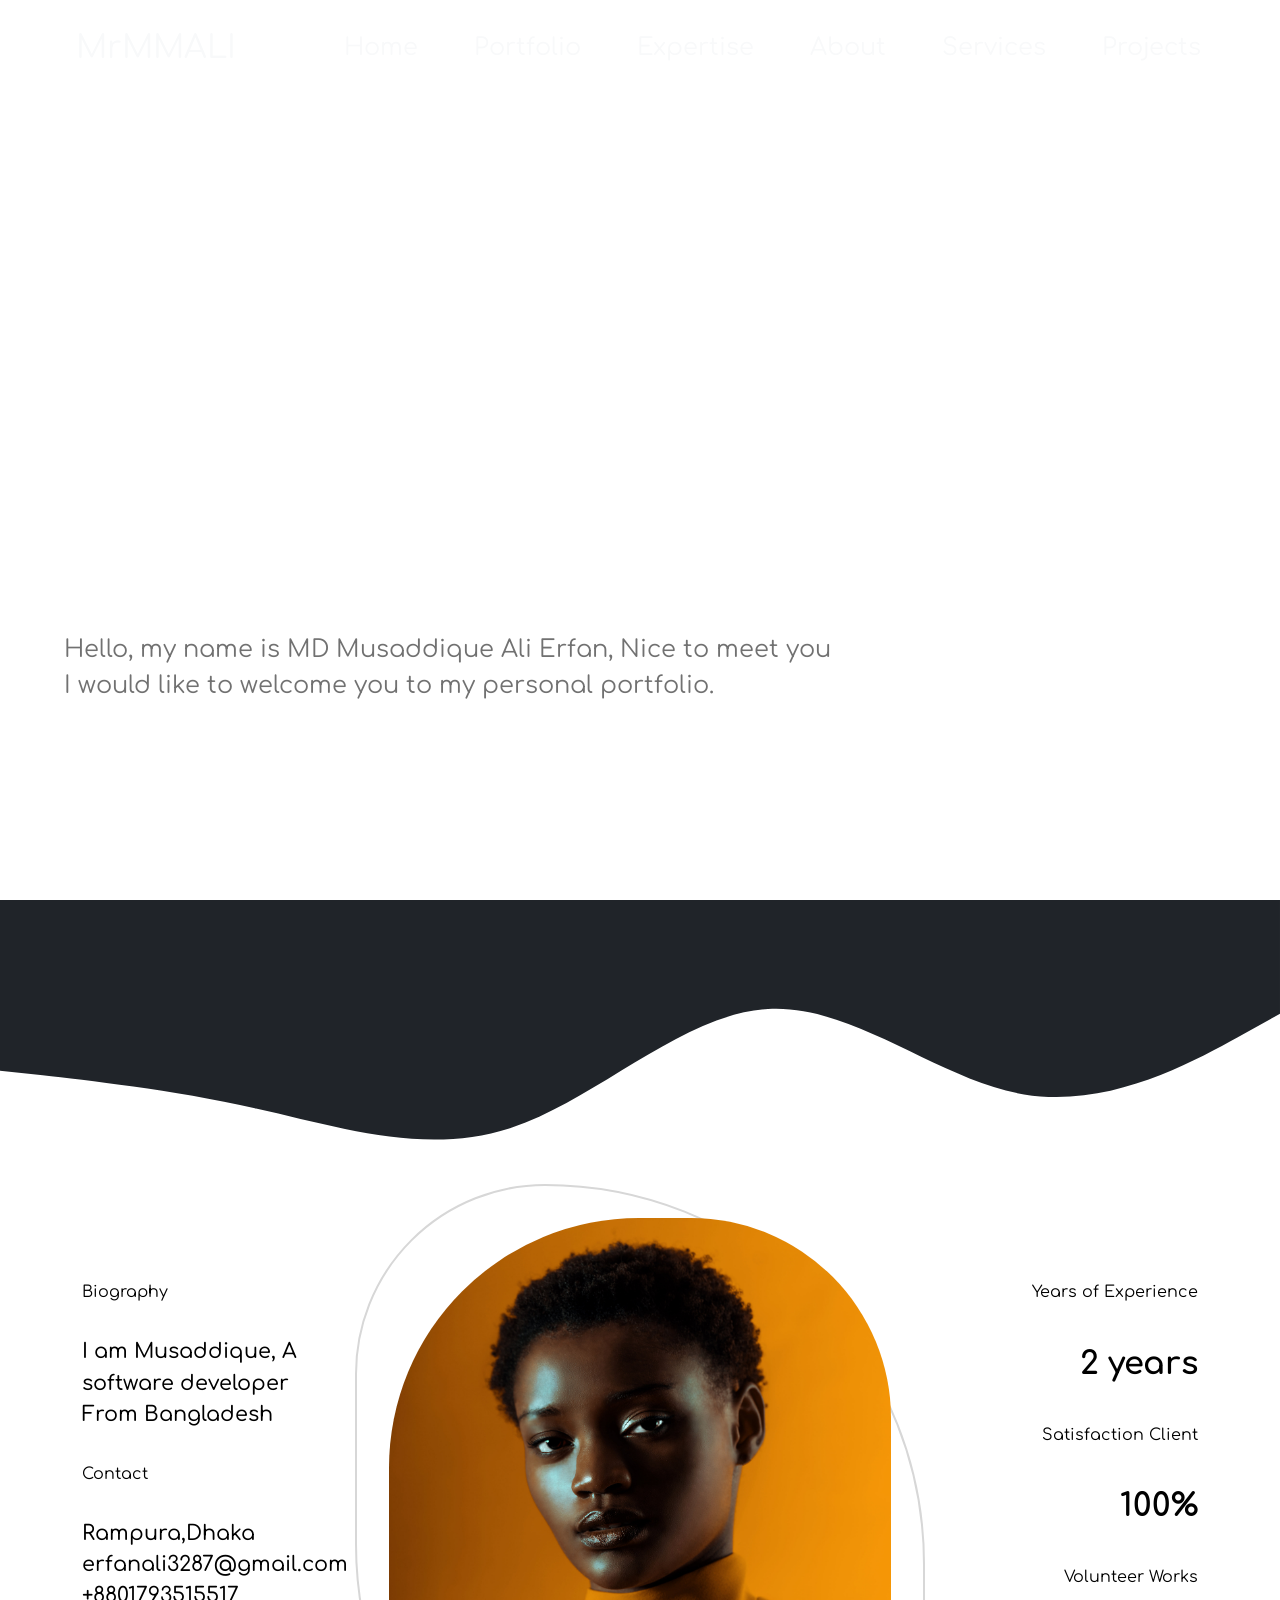
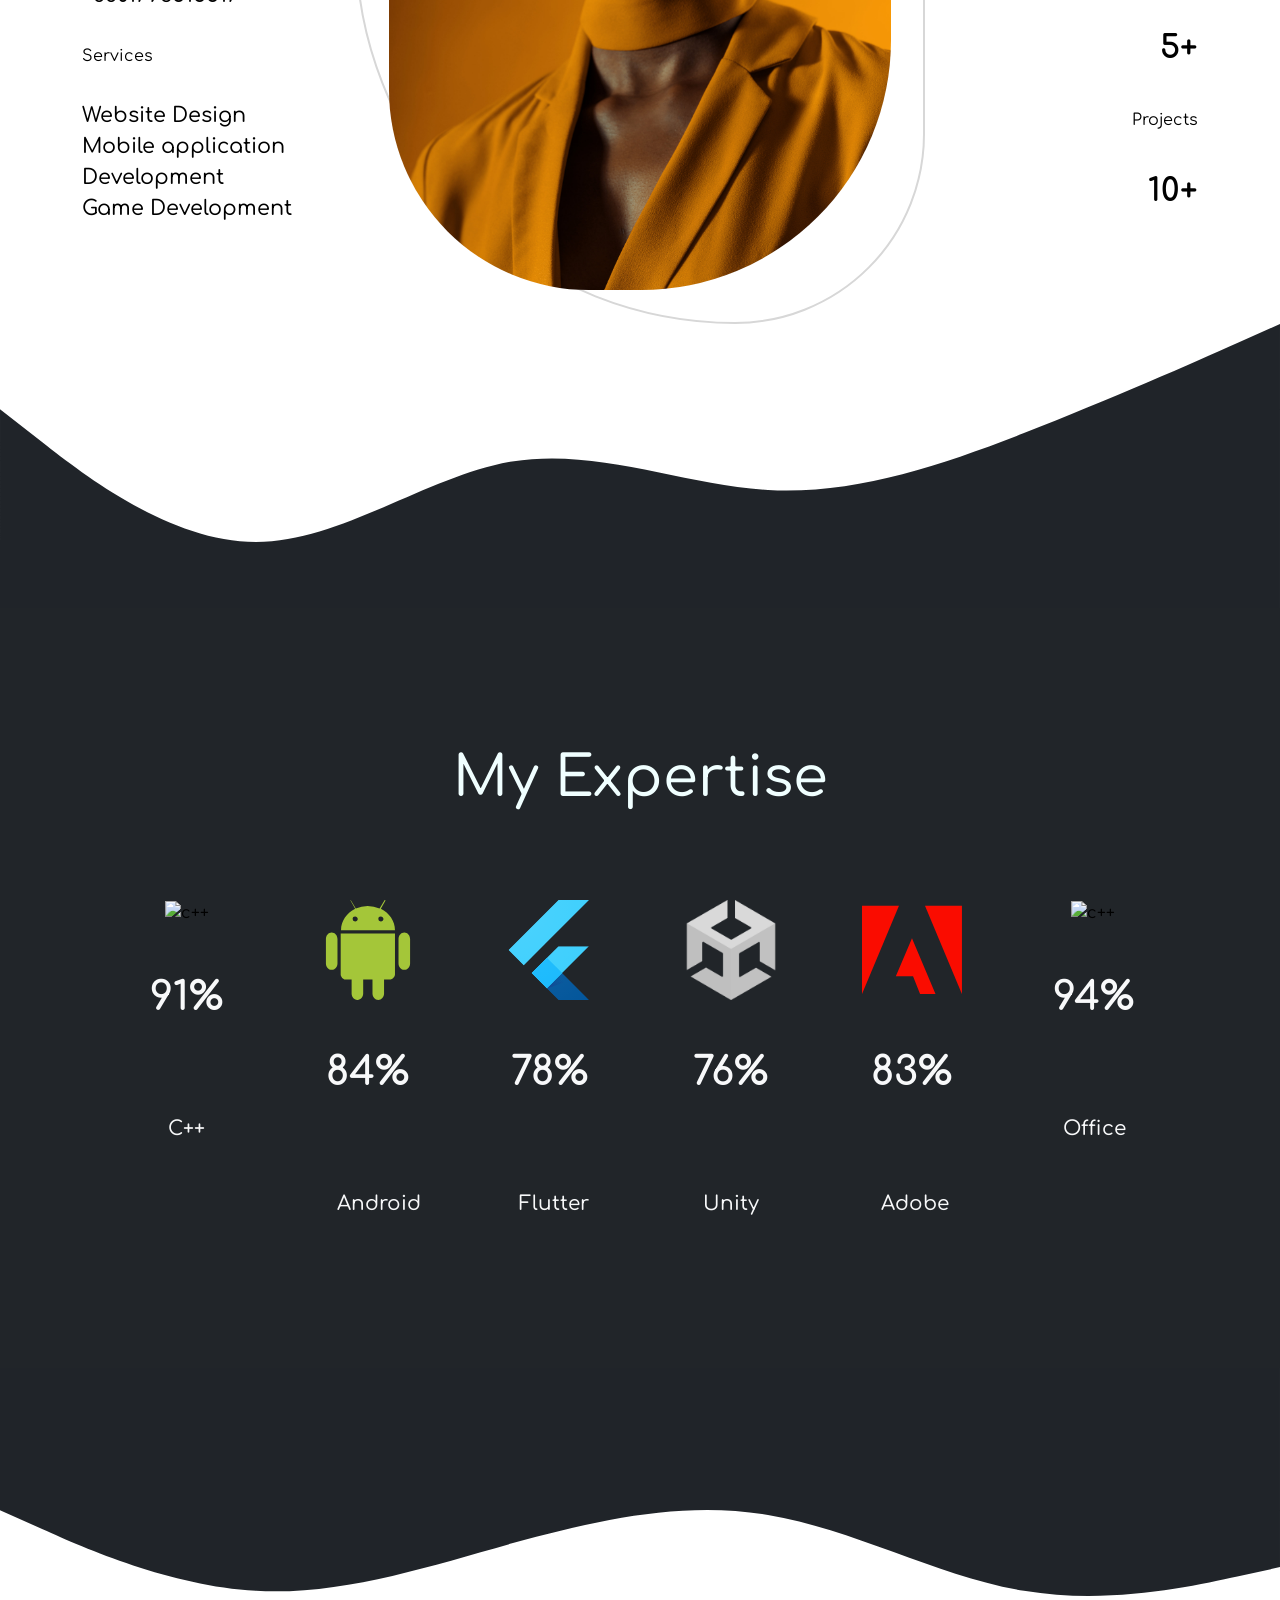
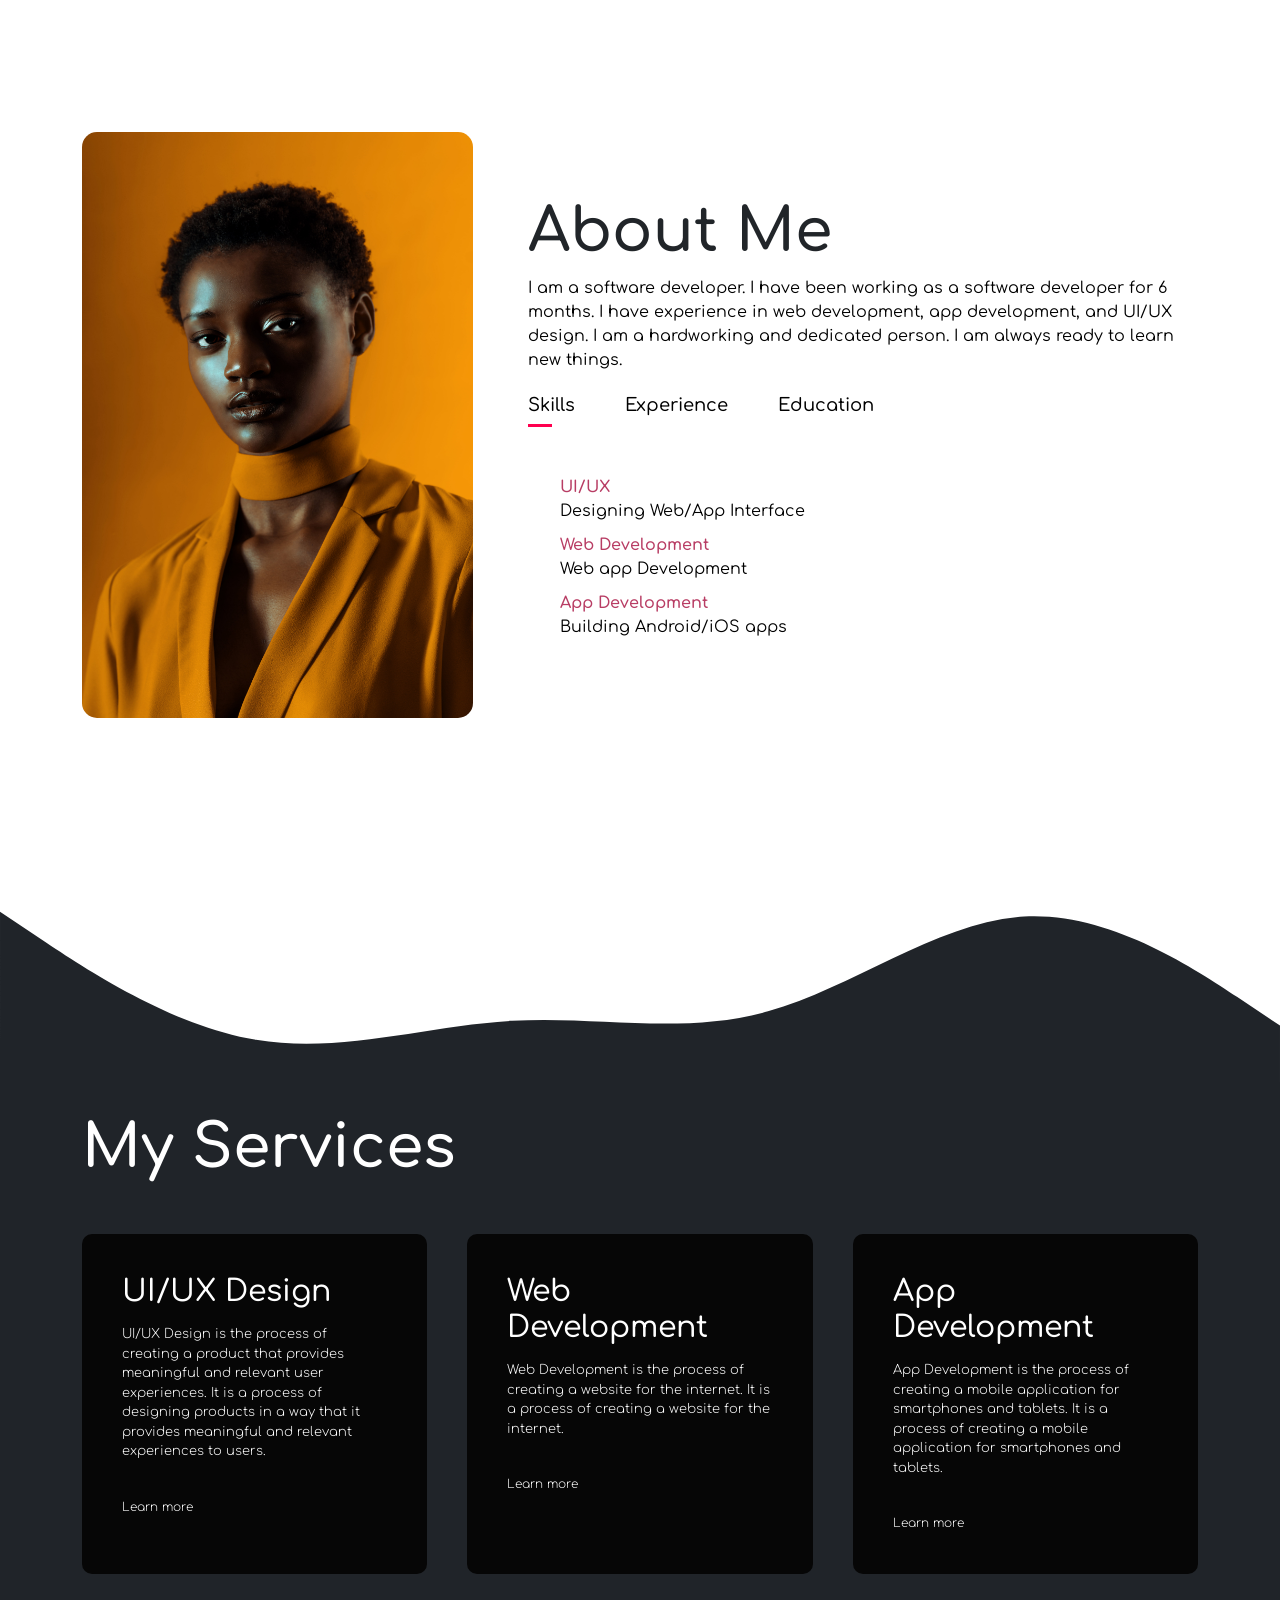
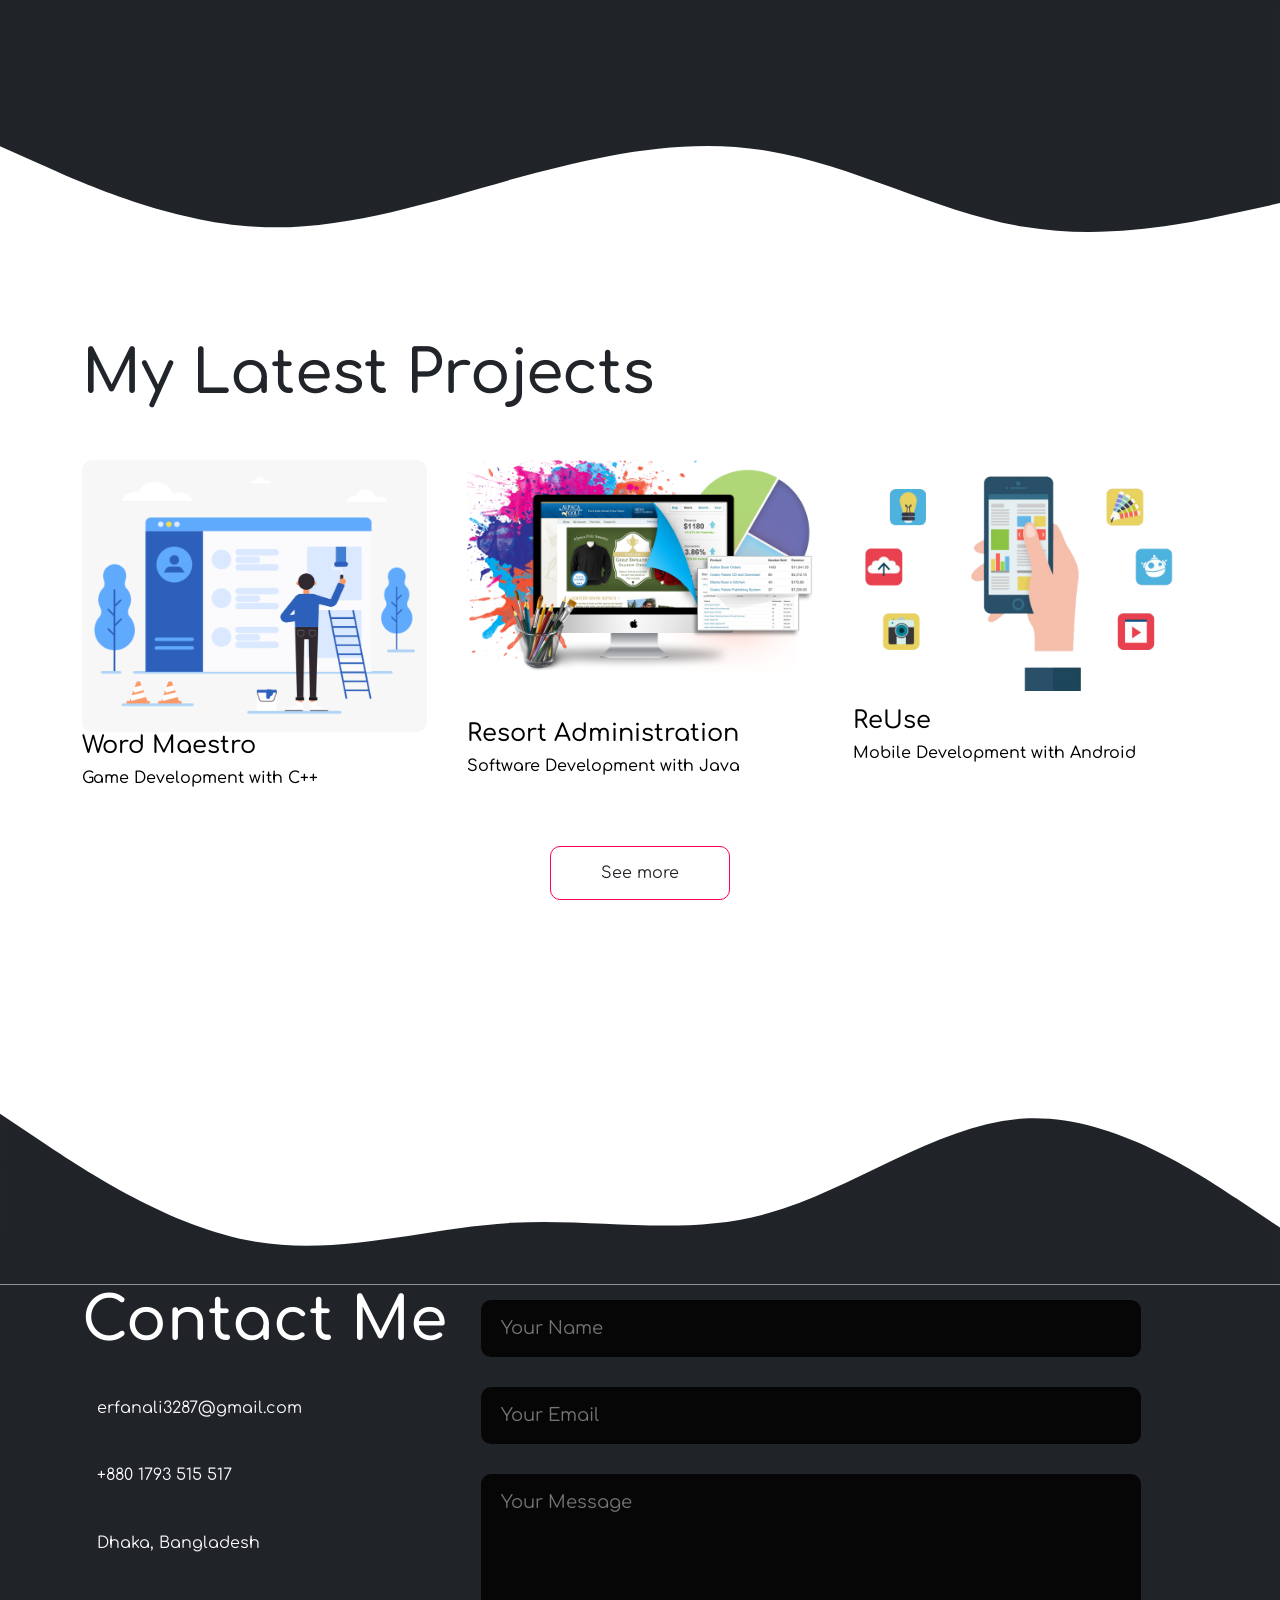
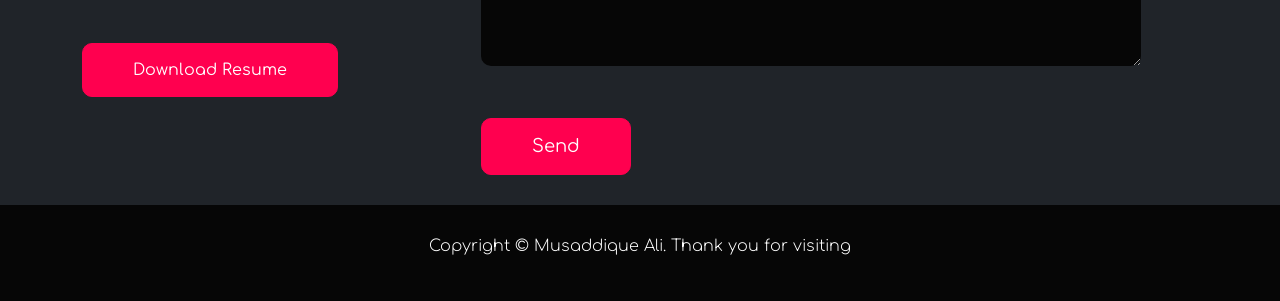
==== SD/Resume/index.html @ 975bf73e "Initial Commit" ====
<!DOCTYPE html>
<html lang="en">
  <head>
    <meta charset="UTF-8" />
    <meta name="viewport" content="width=device-width, initial-scale=1.0" />
    <link rel="stylesheet" href="css/bootstrap.css" />
    <link rel="stylesheet" href="css/style.css" />
    <title>Musaddique Ali - Web Development, Programmer </title>
  <link rel="stylesheet" href="css/style.css" />
  <script src="https://kit.fontawesome.com/03ffe29f8b.js" crossorigin="anonymous"></script>
  <!-- Google tag (gtag.js) -->
<script async src="https://www.googletagmanager.com/gtag/js?id=G-VLNF64TM34"></script>
<script>
  window.dataLayer = window.dataLayer || [];
  function gtag(){dataLayer.push(arguments);}
  gtag('js', new Date());

  gtag('config', 'G-VLNF64TM34');
</script>
  </head>
  <body>
    <div id="header">
      <nav class="navbar navbar-expand-lg bg-transparent">
        <div class="container-fluid">
          <a class="navbar-brand logo text-light" href="#">MrMMALI</a>
          <button
            class="navbar-toggler"
            type="button"
            data-bs-toggle="collapse"
            data-bs-target="#navbarNav"
            aria-controls="navbarNav"
            aria-expanded="false"
            aria-label="Toggle navigation"
          >
            <span class="navbar-toggler-icon"></span>
          </button>
          <div class="collapse navbar-collapse" id="navbarNav">
            <ul class="navbar-nav">
              <li class="nav-item">
                <a
                  class="nav-link active text-light"
                  aria-current="page"
                  href="#"
                  >Home</a
                >
              </li>
              <li class="nav-item">
                <a class="nav-link text-light" href="#">Portfolio</a>
              </li>
              <li class="nav-item">
                <a class="nav-link text-light" href="#">Expertise</a>
              </li>
              <li class="nav-item">
                <a class="nav-link text-light" href="#">About</a>
              </li>
              <li class="nav-item">
                <a class="nav-link text-light" href="#">Services</a>
              </li>
              <li class="nav-item">
                <a class="nav-link text-light" href="#">Projects</a>
              </li>
            </ul>
          </div>
        </div>
        <div>
          <button
            class="btn btn-outline-light git text-light rounded-0"
            type="button"
            data-bs-toggle="modal"
            data-bs-target="#exampleModal"
          >
            Get in touch
          </button>
        </div>
      </nav>
      <div class="land">
        <div class="header-text">
          <p class="mb-0">MUSADDIQUE ALI</p>
        </div>
        <div class="subheader">
          <p>Software Developer</p>
        </div>
        <div class="sub">
          <p>
            Hello, my name is MD Musaddique Ali Erfan, Nice to meet you <br />
            I would like to welcome you to my personal portfolio.
          </p>
        </div>
      </div>
    </div>
    <svg xmlns="http://www.w3.org/2000/svg" viewBox="0 0 1440 320">
      <path
        fill="#202429"
        fill-opacity="1"
        d="M0,192L48,197.3C96,203,192,213,288,234.7C384,256,480,288,576,256C672,224,768,128,864,122.7C960,117,1056,203,1152,218.7C1248,235,1344,181,1392,154.7L1440,128L1440,0L1392,0C1344,0,1248,0,1152,0C1056,0,960,0,864,0C768,0,672,0,576,0C480,0,384,0,288,0C192,0,96,0,48,0L0,0Z"
      ></path>
    </svg>
    <div class="container">
      <div class="row">
        <div class="col-md-3">
          <p class="biog">Biography</p>
          <p class="subtext">
            I am Musaddique, A software developer <br />
            From Bangladesh
          </p>
          <p>Contact</p>
          <p class="subtext">
            Rampura,Dhaka <br />erfanali3287@gmail.com <br />+8801793515517
          </p>
          <p>Services</p>
          <p class="subtext bot">
            Website Design <br />Mobile application Development <br />Game
            Development
          </p>
        </div>
        <div class="col-md-6 capbord">
          <div id="capsule"></div>
        </div>
        <div class="col-md-3">
          <p class="biog text-end">Years of Experience</p>
          <p class="subtext2 text-end">2 years</p>
          <p class="text-end">Satisfaction Client</p>
          <p class="subtext2 text-end">100%</p>
          <p class="text-end">Volunteer Works</p>
          <p class="subtext2 text-end">5+</p>
          <p class="text-end">Projects</p>
          <p class="subtext2 text-end">10+</p>
        </div>
      </div>
    </div>
    <svg xmlns="http://www.w3.org/2000/svg" viewBox="0 0 1440 320">
      <path
        fill="#202429"
        fill-opacity="1"
        d="M0,96L48,133.3C96,171,192,245,288,245.3C384,245,480,171,576,154.7C672,139,768,181,864,186.7C960,192,1056,160,1152,122.7C1248,85,1344,43,1392,21.3L1440,0L1440,320L1392,320C1344,320,1248,320,1152,320C1056,320,960,320,864,320C768,320,672,320,576,320C480,320,384,320,288,320C192,320,96,320,48,320L0,320Z"
      ></path>
    </svg>

    <div class="advantage bg-dark text-center">
      <div class="container">
        <div class="row">
          <p class="mexp">My Expertise</p>
        </div>
        <div class="row">
          <div class="col-md-2">
            <img
              src="assets/images/c-.png"
              height="100px"
              width="100px"
              alt="c++"
            />
            <br />
            <p class="text-light h1 mb-5 mt-5 fw-bold">91%</p>
            <p class="text-light h5 p-5">C++</p>
          </div>
          <div class="col-md-2">
            <img
              src="assets/images/android-icon.svg"
              height="100px"
              width="100px"
              alt="c++"
            /><br />
            <p class="text-light h1 mb-5 mt-5 fw-bold">84%</p>
            <p class="text-light h5 p-5">Android</p>
          </div>
          <div class="col-md-2">
            <img
              src="assets/images/flutterio-icon.svg"
              height="100px"
              width="100px"
              alt="c++"
            /><br />
            <p class="text-light h1 mb-5 mt-5 fw-bold">78%</p>
            <p class="text-light h5 p-5">Flutter</p>
          </div>
          <div class="col-md-2">
            <img
              src="assets/images/unity.png"
              height="100px"
              width="100px"
              alt="c++"
            /><br />
            <p class="text-light h1 mb-5 mt-5 fw-bold">76%</p>
            <p class="text-light h5 p-5">Unity</p>
          </div>
          <div class="col-md-2">
            <img
              src="assets/images/ADBE.svg"
              height="100px"
              width="100px"
              alt="c++"
            /><br />
            <p class="text-light h1 mb-5 mt-5 fw-bold">83%</p>
            <p class="text-light h5 p-5">Adobe</p>
          </div>
          <div class="col-md-2">
            <img
              src="https://upload.wikimedia.org/wikipedia/commons/0/0e/Microsoft_365_%282022%29.svg"
              height="100px"
              width="100px"
              alt="c++"
            /><br />
            <p class="text-light h1 mb-5 mt-5 fw-bold">94%</p>
            <p class="text-light h5 p-5">Office</p>
          </div>
        </div>
      </div>
    </div>

    <svg xmlns="http://www.w3.org/2000/svg" viewBox="0 0 1440 320"><path fill="#202429" fill-opacity="1" d="M0,160L48,181.3C96,203,192,245,288,250.7C384,256,480,224,576,197.3C672,171,768,149,864,165.3C960,181,1056,235,1152,250.7C1248,267,1344,245,1392,234.7L1440,224L1440,0L1392,0C1344,0,1248,0,1152,0C1056,0,960,0,864,0C768,0,672,0,576,0C480,0,384,0,288,0C192,0,96,0,48,0L0,0Z"></path></svg>

    <!-- * about -->
  <div id="about">
    <div class="container">
      <div class="rowc">
        <div class="about-col-1">
          <img src="assets/images/capsule.jpg" alt="user" />
        </div>
        <div class="about-col-2">
          <h2 class="sub-title text-dark">About Me</h2>
          <p>
            I am a software developer. I have been working as a software developer for 6 months. I have
            experience in web development, app development, and UI/UX design. I am a hardworking and
            dedicated person. I am always ready to learn new things.
          </p>
          <div class="tab-titles">
            <p class="tab-links active-link" onclick="opentab('skills')">Skills</p>
            <p class="tab-links" onclick="opentab('experience')"">Experience</p>
              <p class=" tab-links" onclick="opentab('education')"">Education</p>
            </div>
            <div class=" tab-contents active-tab" id="skills">
            <ul>
              <li><span>UI/UX</span><br />Designing Web/App Interface</li>
              <li><span>Web Development</span><br />Web app Development</li>
              <li>
                <span>App Development</span><br />Building Android/iOS apps
              </li>
            </ul>
          </div>
          <div class="tab-contents" id="experience">
            <ul>
              <li>
                <span>2022 - Current</span><br />Software Developer Intern at
                TETON Pvt ltd
              </li>
            </ul>
          </div>
          <div class="tab-contents" id="education">
            <ul>
              <li>
                <span>Current</span><br />BSc. from Ahsanullah University of
                Science and Technology
              </li>
              <li>
                <span>2020</span> <br />
                HSC from Saint Joseph Higher Secondary School and College
              </li>
              <li>
                <span>2018</span><br />SSC from Ideal School and College
              </li>
            </ul>
          </div>
        </div>
      </div>
    </div>
  </div>
  <svg xmlns="http://www.w3.org/2000/svg" viewBox="0 0 1440 320"><path fill="#202429" fill-opacity="1" d="M0,128L48,160C96,192,192,256,288,272C384,288,480,256,576,250.7C672,245,768,267,864,240C960,213,1056,139,1152,133.3C1248,128,1344,192,1392,224L1440,256L1440,320L1392,320C1344,320,1248,320,1152,320C1056,320,960,320,864,320C768,320,672,320,576,320C480,320,384,320,288,320C192,320,96,320,48,320L0,320Z"></path></svg>
  <!-- * services -->
  <div id="services">
    <div class="container">
      <h2 class="sub-title">My Services</h2>
      <div class="services-list">
        <div>
          <i class="fa-solid fa-crop"></i>
          <h2>UI/UX Design</h2>
          <p>
            UI/UX Design is the process of creating a product that provides meaningful and relevant user experiences. It is a process of designing products in a way that it provides meaningful and relevant experiences to users.
          </p>
          <a href="#">Learn more</a>
        </div>
        <div>
          <i class="fa-solid fa-code"></i>
          <h2>Web Development</h2>
          <p>
            Web Development is the process of creating a website for the internet. It is a process of creating a website for the internet.
          </p>
          <a href="#">Learn more</a>
        </div>
        <div>
          <i class="fa-solid fa-mobile-screen"></i>
          <h2>App Development</h2>
          <p>
            App Development is the process of creating a mobile application for smartphones and tablets. It is a process of creating a mobile application for smartphones and tablets.
          </p>
          <a href="#">Learn more</a>
        </div>
      </div>
    </div>
  </div>
  <svg xmlns="http://www.w3.org/2000/svg" viewBox="0 0 1440 320"><path fill="#202429" fill-opacity="1" d="M0,160L48,181.3C96,203,192,245,288,250.7C384,256,480,224,576,197.3C672,171,768,149,864,165.3C960,181,1056,235,1152,250.7C1248,267,1344,245,1392,234.7L1440,224L1440,0L1392,0C1344,0,1248,0,1152,0C1056,0,960,0,864,0C768,0,672,0,576,0C480,0,384,0,288,0C192,0,96,0,48,0L0,0Z"></path></svg>

  <!-- -------------------portfolio------------------- -->
  <div id="portfolio">
    <div class="container">
      <h2 class="sub-title text-dark">My Latest Projects</h2>
      <div class="work-list">
        <div class="work">
          <img src="assets/images/ux.png" alt="UX">
          <div class="layer">
            <h3>
              Social Media UI
            </h3>
            <p>
              The app is designed for social media users. It is a simple and easy to use app.
            </p>
            <a href="#"><i class="fa-sharp fa-solid fa-up-right-from-square"></i></a>
          </div>
          <p class="h4">Word Maestro</p>
          <p class="h6">Game Development with C++</p>
        </div>
        <div class="work">
          <img src="assets/images/web.png" alt="Web">
          <div class="layer">
            <h3>
              Social Media Website
            </h3>
            <p>
              The app is designed for social media users. It is a simple and easy to use app.
            </p>
            <a href="#"><i class="fa-sharp fa-solid fa-up-right-from-square"></i></a>
          </div>
          <p class="h4 pt-5">Resort Administration</p>
          <p class="h6">Software Development with Java</p>
        </div>
        <div class="work">
          <img src="assets/images/app.png" alt="App">
          <div class="layer">
            <h3>
              Social Media App
            </h3>
            <p>
              The app is designed for social media users. It is a simple and easy to use app.
            </p>
            <a href="#"><i class="fa-sharp fa-solid fa-up-right-from-square"></i></a>
          </div>
          <p class="h4">ReUse</p>
          <p class="h6">Mobile Development with Android</p>
        </div>
      </div>
      <a href="#" class="btnc text-dark">See more</a>
    </div>
  </div>
  <svg xmlns="http://www.w3.org/2000/svg" viewBox="0 0 1440 320"><path fill="#202429" fill-opacity="1" d="M0,128L48,160C96,192,192,256,288,272C384,288,480,256,576,250.7C672,245,768,267,864,240C960,213,1056,139,1152,133.3C1248,128,1344,192,1392,224L1440,256L1440,320L1392,320C1344,320,1248,320,1152,320C1056,320,960,320,864,320C768,320,672,320,576,320C480,320,384,320,288,320C192,320,96,320,48,320L0,320Z"></path></svg>
  <!-- -------------------contact------------------- -->
  <div id="contact">
    <div class="container">
      <div class="row">
        <div class="contact-left">
          <h2 class="sub-title">
            Contact Me
          </h2>
          <p class="text-light"><i class="fa-solid fa-envelope"></i> erfanali3287@gmail.com</p>
          <p class="text-light"><i class="fa-solid fa-phone"></i> +880 1793 515 517</p>
          <p class="text-light"><i class="fa-solid fa-location-dot"></i> Dhaka, Bangladesh</p>
          <div class="social-icons">
            <a href="https://www.facebook.com/musaddique.mmali/"><i class="fa-brands fa-facebook"></i></a>
            <a href="https://twitter.com/MusaddiqueMMALI/"><i class="fa-brands fa-twitter"></i></a>
            <a href="https://www.instagram.com/mdmusaddiquealierfan/"><i class="fa-brands fa-instagram"></i></a>
            <a href="https://www.linkedin.com/in/musaddique-ali/"><i class="fa-brands fa-linkedin"></i></a>
            <a href="https://github.com/MMALI3287/"><i class="fa-brands fa-github"></i></a>
          </div>
          <a href="images/resume.pdf" download class="btnc btn2">Download Resume</a>
        </div>
        <div class="contact-right">
          <form name="submit-to-google-sheet">
            <input type="text" name="Name" placeholder="Your Name" required>
            <input type="email" name="E-Mail" placeholder="Your Email" required>
            <textarea name="Message" rows="6" placeholder="Your Message"></textarea>
            <button type="submit" class="btnc btn2">Send</button>
          </form>
          <span id="msg"></span>
        </div>
      </div>
    </div>
      <div class="copyright">
        <p>Copyright © Musaddique Ali. Thank you for visiting <i class="fas fa-heart"></i></p>
      </div>
    </div>

    <script src="js/bootstrap.js"></script>
    <script src="js/index.js"></script>
  </body>
</html>
---- SD/Resume/css/style.css ----
@import url("https://fonts.googleapis.com/css2?family=Vollkorn:ital,wght@1,500&display=swap");
@import url("https://fonts.googleapis.com/css2?family=Comfortaa&family=Vollkorn:ital,wght@1,500&display=swap");

* {
  margin: 0;
  padding: 0;
  box-sizing: border-box;
}

html {
  scroll-behavior: smooth;
}

body {
  color: #fff;
  font-family: "Comfortaa", cursive;
}

.logo {
  font-size: 2rem;
  margin: 0 5rem 0 4rem;
}
.git {
  font-size: 1.5rem;
  margin: 0.5rem 3rem;
  width: 13rem;
  height: 4rem;
}
#header {
  font-size: 1.5rem;
  width: 100%;
  height: 100vh;
  background: url(../assets/images/landingback.jpg) no-repeat;
  background-size: cover;
  background-position: center;
}

.header-text {
  font-family: "Vollkorn", serif;
  line-height: 7rem;
  margin-top: 25%;
  font-size: 8rem;
  font-weight: 700;
}
.subheader {
  font-family: "Vollkorn", serif;
  font-size: 5rem;
}
.sub {
  font-size: 1.5rem;
  color: rgb(113, 113, 113);
  font-weight: 400;
}
.land {
  padding: 0 4rem;
}

.container {
  color: black;
}

nav ul li {
  display: inline-block;
  list-style: none;
  margin: 10px 20px;
  flex-wrap: wrap;
  justify-content: center;
}

nav ul li a {
  text-decoration: none;
  color: #fff;
  font-size: 18px;
  font-weight: 500;
  position: relative;
}

nav ul li a::after {
  content: "";
  display: block;
  width: 0;
  height: 3px;
  background: #ff004f;
  transition: 0.5s;
  position: absolute;
  bottom: -6px;
  left: 0;
}

nav ul li a:hover::after {
  width: 100%;
}

#capsule {
  width: 100%;
  height: 100%;
  background: url(../assets/images/capsule.jpg) no-repeat;
  background-size: cover;
  background-position: center;
  border-radius: 250px 200px;
  padding: 2rem;
}

.biog {
  margin-top: 6rem;
}

.subtext {
  margin: 2rem 0;
  font-size: 1.3rem;
  font-weight: 500;
}

.bot {
  margin-bottom: 6.2rem;
}

.subtext2 {
  margin: 2.2rem 0;
  font-size: 2rem;
  font-weight: 700;
}

.capbord {
  border: 2px solid rgb(215, 215, 215);
  border-radius: 200px 400px;
  padding: 2rem;
}

.advantage {
  padding: 6rem;
  color: azure;
}

.mexp {
  color: azure;
  font-size: 3.5rem;
  font-weight: 500;
  margin-bottom: 5rem;
  margin-top: 2rem;
  justify-content: center;
  display: flex;
}

/* * about */
#about {
  padding: 80px 0;
  color: #ababab;
}

.rowc {
  display: flex;
  justify-content: space-between;
  align-items: center;
  flex-wrap: wrap;
}

.about-col-1 {
  flex-basis: 35%;
}

.about-col-1 img {
  width: 100%;
  border-radius: 15px;
}

.about-col-2 {
  flex-basis: 60%;
}

.sub-title {
  font-size: 60px;
  font-weight: 600;
  color: #fff;
}

.tab-titles {
  display: flex;
  align-items: center;
  margin: 20px 0 40px;
}

.tab-links {
  margin-right: 50px;
  display: flex;
  justify-content: space-between;
  align-items: center;
  flex-wrap: wrap;
  font-size: 18px;
  font-weight: 500;
  cursor: pointer;
  position: relative;
}

.tab-links::after {
  content: "";
  display: block;
  width: 0;
  height: 3px;
  background: #ff004f;
  transition: 0.5s;
  position: absolute;
  bottom: -8px;
  left: 0;
}

.tab-links.active-link::after {
  width: 50%;
}

.tab-contents ul li {
  list-style: none;
  margin: 10px 0;
  flex-wrap: wrap;
  justify-content: center;
}

.tab-contents ul li span {
  color: #b83d64;
  font-size: 16px;
  font-weight: 600;
}

.tab-contents {
  display: none;
}

.tab-contents.active-tab {
  display: block;
}

/* * services */
#services {
  padding: 30px 0;
  background-color: #202429;
}

.services-list {
  display: grid;
  grid-template-columns: repeat(auto-fit, minmax(250px, 1fr));
  grid-gap: 40px;
  margin-top: 50px;
}

.services-list div {
  background: #060606;
  color: #fff;
  padding: 40px;
  font-size: 13px;
  font-weight: 300;
  border-radius: 10px;
  transition: background 0.5s, transform 0.5s;
}

.services-list div i {
  color: #fff;
  font-size: 50px;
  margin-bottom: 30px;
}

.services-list div h2 {
  color: #fff;
  font-size: 30px;
  font-weight: 500;
  margin-bottom: 15px;
}

.services-list div a {
  text-decoration: none;
  color: #fff;
  font-size: 12px;
  margin-top: 20px;
  display: inline-block;
}

.services-list div:hover {
  background: #ff004f;
  transform: translateY(-10px);
}

/* * portfolio */
#portfolio {
  padding: 50px 0;
}

.work-list {
  display: grid;
  grid-template-columns: repeat(auto-fit, minmax(250px, 1fr));
  grid-gap: 40px;
  margin-top: 50px;
}

.work {
  border-radius: 10px;
  position: relative;
  overflow: hidden;
}

.work img {
  width: 100%;
  border-radius: 10px;
  display: block;
  transition: transform 0.5s;
}

.layer {
  width: 100%;
  height: 0;
  background: linear-gradient(rgba(0, 0, 0, 0.6), #ff004f);
  border-radius: 10px;
  position: absolute;
  left: 0;
  bottom: 0;
  overflow: hidden;
  display: flex;
  align-items: center;
  justify-content: center;
  flex-direction: column;
  padding: 0 40px;
  text-align: center;
  font-size: 14px;
  transition: height 0.5s;
}

.layer h3 {
  font-weight: 500;
  margin-bottom: 20px;
}

.layer a {
  text-decoration: none;
  color: #ff004f;
  font-size: 18px;
  line-height: 60px;
  margin-top: 20px;
  background: #fff;
  width: 60px;
  height: 60px;
  border-radius: 50%;
  text-align: center;
}

.work:hover img {
  transform: scale(1.1);
}

.work:hover .layer {
  height: 100%;
}

.btnc {
  display: block;
  margin: 50px auto;
  width: fit-content;
  border: 1px solid #ff004f;
  padding: 14px 50px;
  border-radius: 10px;
  text-decoration: none;
  color: #fff;
  transition: background 0.5s;
}

.btnc:hover {
  background: #ff004f;
}

/* * contact */

#contact {
  background-color: #202429;
}

.contact-left {
  flex-basis: 35%;
}
.contact-right {
  flex-basis: 60%;
}

.contact-left p {
  margin-top: 30px;
}

.contact-left p i {
  color: #ff004f;
  margin-right: 15px;
  font-size: 25px;
}

.social-icons {
  margin-top: 30px;
}

.social-icons a {
  text-decoration: none;
  display: inline-block;
  font-size: 30px;
  color: #ababab;
  border-radius: 50%;
  margin-right: 15px;
  transition: background 0.5s;
}
.social-icons a:hover {
  color: #ff004f;
  background: #fff;
  height: 40px;
  width: 45px;
  line-height: 40px;
  text-align: center;
  font-size: 35px;
  transform: translateY(-5px);
}
.btnc.btn2 {
  display: inline-block;
  background: #ff004f;
  color: #fff;
  border: 1px solid #ff004f;
  margin-top: 30px;
  padding: 14px 50px;
  border-radius: 10px;
  text-decoration: none;
  transition: background 0.5s;
}

.contact-right form {
  width: 100%;
}

form input,
form textarea {
  width: 100%;
  padding: 15px 20px;
  margin: 15px 0;
  outline: none;
  border: 0;
  border-radius: 10px;
  font-size: 18px;
  color: #fff;
  background: #060606;
}

form .btn2 {
  padding: 14px 60px;
  font-size: 18px;
  margin-top: 20px;
  cursor: pointer;
}

.copyright {
  width: 100%;
  text-align: center;
  padding: 25px 0;
  background: #060606;
  font-weight: 300;
  margin-top: 20px;
}

.copyright i {
  color: #ff004f;
  font-size: 20px;
}

nav .fas {
  display: none;
}

#msg {
  color: #61b752;
  margin-top: -40px;
  display: block;
  font-size: 16px;
  font-weight: 500;
  text-align: center;
}

/* ------------------------------- css for small screens ------------------------------ */

@media only screen and (max-width: 600px) {
  #header {
    background-image: url(../images/bg-mobile.jpg);
  }
  .header-text {
    margin-top: 100%;
    font-size: 16px;
  }
  .header-text h1 {
    font-size: 30px;
  }

  h2 {
    font-size: 25px;
  }

  nav .fas {
    display: block;
    font-size: 25px;
  }
  nav ul {
    background: #ff004f;
    position: fixed;
    top: 0;
    right: -200px;
    width: 200px;
    height: 100vh;
    padding-top: 50px;
    z-index: 2;
    transition: right 0.5s;
  }
  nav ul li {
    display: block;
    margin: 25px;
  }
  nav ul .fas {
    position: absolute;
    top: 25px;
    left: 25px;
    cursor: pointer;
  }
  .sub-title {
    font-size: 40px;
  }
  .about-col-1,
  .about-col-2 {
    flex-basis: 100%;
  }
  .about-col-1 {
    margin-bottom: 30px;
  }
  .about-col-2 {
    font-size: 14px;
  }
  .tab-links {
    font-size: 16px;
    margin-right: 20px;
  }
  .contact-left,
  .contact-right {
    flex-basis: 100%;
  }
  .copyright {
    font-size: 14px;
  }
  form .btn2 {
    padding: 14px 40px;
    width: 100%;
  }
}
---- SD/Resume/css/style.css ----
@import url("https://fonts.googleapis.com/css2?family=Vollkorn:ital,wght@1,500&display=swap");
@import url("https://fonts.googleapis.com/css2?family=Comfortaa&family=Vollkorn:ital,wght@1,500&display=swap");

* {
  margin: 0;
  padding: 0;
  box-sizing: border-box;
}

html {
  scroll-behavior: smooth;
}

body {
  color: #fff;
  font-family: "Comfortaa", cursive;
}

.logo {
  font-size: 2rem;
  margin: 0 5rem 0 4rem;
}
.git {
  font-size: 1.5rem;
  margin: 0.5rem 3rem;
  width: 13rem;
  height: 4rem;
}
#header {
  font-size: 1.5rem;
  width: 100%;
  height: 100vh;
  background: url(../assets/images/landingback.jpg) no-repeat;
  background-size: cover;
  background-position: center;
}

.header-text {
  font-family: "Vollkorn", serif;
  line-height: 7rem;
  margin-top: 25%;
  font-size: 8rem;
  font-weight: 700;
}
.subheader {
  font-family: "Vollkorn", serif;
  font-size: 5rem;
}
.sub {
  font-size: 1.5rem;
  color: rgb(113, 113, 113);
  font-weight: 400;
}
.land {
  padding: 0 4rem;
}

.container {
  color: black;
}

nav ul li {
  display: inline-block;
  list-style: none;
  margin: 10px 20px;
  flex-wrap: wrap;
  justify-content: center;
}

nav ul li a {
  text-decoration: none;
  color: #fff;
  font-size: 18px;
  font-weight: 500;
  position: relative;
}

nav ul li a::after {
  content: "";
  display: block;
  width: 0;
  height: 3px;
  background: #ff004f;
  transition: 0.5s;
  position: absolute;
  bottom: -6px;
  left: 0;
}

nav ul li a:hover::after {
  width: 100%;
}

#capsule {
  width: 100%;
  height: 100%;
  background: url(../assets/images/capsule.jpg) no-repeat;
  background-size: cover;
  background-position: center;
  border-radius: 250px 200px;
  padding: 2rem;
}

.biog {
  margin-top: 6rem;
}

.subtext {
  margin: 2rem 0;
  font-size: 1.3rem;
  font-weight: 500;
}

.bot {
  margin-bottom: 6.2rem;
}

.subtext2 {
  margin: 2.2rem 0;
  font-size: 2rem;
  font-weight: 700;
}

.capbord {
  border: 2px solid rgb(215, 215, 215);
  border-radius: 200px 400px;
  padding: 2rem;
}

.advantage {
  padding: 6rem;
  color: azure;
}

.mexp {
  color: azure;
  font-size: 3.5rem;
  font-weight: 500;
  margin-bottom: 5rem;
  margin-top: 2rem;
  justify-content: center;
  display: flex;
}

/* * about */
#about {
  padding: 80px 0;
  color: #ababab;
}

.rowc {
  display: flex;
  justify-content: space-between;
  align-items: center;
  flex-wrap: wrap;
}

.about-col-1 {
  flex-basis: 35%;
}

.about-col-1 img {
  width: 100%;
  border-radius: 15px;
}

.about-col-2 {
  flex-basis: 60%;
}

.sub-title {
  font-size: 60px;
  font-weight: 600;
  color: #fff;
}

.tab-titles {
  display: flex;
  align-items: center;
  margin: 20px 0 40px;
}

.tab-links {
  margin-right: 50px;
  display: flex;
  justify-content: space-between;
  align-items: center;
  flex-wrap: wrap;
  font-size: 18px;
  font-weight: 500;
  cursor: pointer;
  position: relative;
}

.tab-links::after {
  content: "";
  display: block;
  width: 0;
  height: 3px;
  background: #ff004f;
  transition: 0.5s;
  position: absolute;
  bottom: -8px;
  left: 0;
}

.tab-links.active-link::after {
  width: 50%;
}

.tab-contents ul li {
  list-style: none;
  margin: 10px 0;
  flex-wrap: wrap;
  justify-content: center;
}

.tab-contents ul li span {
  color: #b83d64;
  font-size: 16px;
  font-weight: 600;
}

.tab-contents {
  display: none;
}

.tab-contents.active-tab {
  display: block;
}

/* * services */
#services {
  padding: 30px 0;
  background-color: #202429;
}

.services-list {
  display: grid;
  grid-template-columns: repeat(auto-fit, minmax(250px, 1fr));
  grid-gap: 40px;
  margin-top: 50px;
}

.services-list div {
  background: #060606;
  color: #fff;
  padding: 40px;
  font-size: 13px;
  font-weight: 300;
  border-radius: 10px;
  transition: background 0.5s, transform 0.5s;
}

.services-list div i {
  color: #fff;
  font-size: 50px;
  margin-bottom: 30px;
}

.services-list div h2 {
  color: #fff;
  font-size: 30px;
  font-weight: 500;
  margin-bottom: 15px;
}

.services-list div a {
  text-decoration: none;
  color: #fff;
  font-size: 12px;
  margin-top: 20px;
  display: inline-block;
}

.services-list div:hover {
  background: #ff004f;
  transform: translateY(-10px);
}

/* * portfolio */
#portfolio {
  padding: 50px 0;
}

.work-list {
  display: grid;
  grid-template-columns: repeat(auto-fit, minmax(250px, 1fr));
  grid-gap: 40px;
  margin-top: 50px;
}

.work {
  border-radius: 10px;
  position: relative;
  overflow: hidden;
}

.work img {
  width: 100%;
  border-radius: 10px;
  display: block;
  transition: transform 0.5s;
}

.layer {
  width: 100%;
  height: 0;
  background: linear-gradient(rgba(0, 0, 0, 0.6), #ff004f);
  border-radius: 10px;
  position: absolute;
  left: 0;
  bottom: 0;
  overflow: hidden;
  display: flex;
  align-items: center;
  justify-content: center;
  flex-direction: column;
  padding: 0 40px;
  text-align: center;
  font-size: 14px;
  transition: height 0.5s;
}

.layer h3 {
  font-weight: 500;
  margin-bottom: 20px;
}

.layer a {
  text-decoration: none;
  color: #ff004f;
  font-size: 18px;
  line-height: 60px;
  margin-top: 20px;
  background: #fff;
  width: 60px;
  height: 60px;
  border-radius: 50%;
  text-align: center;
}

.work:hover img {
  transform: scale(1.1);
}

.work:hover .layer {
  height: 100%;
}

.btnc {
  display: block;
  margin: 50px auto;
  width: fit-content;
  border: 1px solid #ff004f;
  padding: 14px 50px;
  border-radius: 10px;
  text-decoration: none;
  color: #fff;
  transition: background 0.5s;
}

.btnc:hover {
  background: #ff004f;
}

/* * contact */

#contact {
  background-color: #202429;
}

.contact-left {
  flex-basis: 35%;
}
.contact-right {
  flex-basis: 60%;
}

.contact-left p {
  margin-top: 30px;
}

.contact-left p i {
  color: #ff004f;
  margin-right: 15px;
  font-size: 25px;
}

.social-icons {
  margin-top: 30px;
}

.social-icons a {
  text-decoration: none;
  display: inline-block;
  font-size: 30px;
  color: #ababab;
  border-radius: 50%;
  margin-right: 15px;
  transition: background 0.5s;
}
.social-icons a:hover {
  color: #ff004f;
  background: #fff;
  height: 40px;
  width: 45px;
  line-height: 40px;
  text-align: center;
  font-size: 35px;
  transform: translateY(-5px);
}
.btnc.btn2 {
  display: inline-block;
  background: #ff004f;
  color: #fff;
  border: 1px solid #ff004f;
  margin-top: 30px;
  padding: 14px 50px;
  border-radius: 10px;
  text-decoration: none;
  transition: background 0.5s;
}

.contact-right form {
  width: 100%;
}

form input,
form textarea {
  width: 100%;
  padding: 15px 20px;
  margin: 15px 0;
  outline: none;
  border: 0;
  border-radius: 10px;
  font-size: 18px;
  color: #fff;
  background: #060606;
}

form .btn2 {
  padding: 14px 60px;
  font-size: 18px;
  margin-top: 20px;
  cursor: pointer;
}

.copyright {
  width: 100%;
  text-align: center;
  padding: 25px 0;
  background: #060606;
  font-weight: 300;
  margin-top: 20px;
}

.copyright i {
  color: #ff004f;
  font-size: 20px;
}

nav .fas {
  display: none;
}

#msg {
  color: #61b752;
  margin-top: -40px;
  display: block;
  font-size: 16px;
  font-weight: 500;
  text-align: center;
}

/* ------------------------------- css for small screens ------------------------------ */

@media only screen and (max-width: 600px) {
  #header {
    background-image: url(../images/bg-mobile.jpg);
  }
  .header-text {
    margin-top: 100%;
    font-size: 16px;
  }
  .header-text h1 {
    font-size: 30px;
  }

  h2 {
    font-size: 25px;
  }

  nav .fas {
    display: block;
    font-size: 25px;
  }
  nav ul {
    background: #ff004f;
    position: fixed;
    top: 0;
    right: -200px;
    width: 200px;
    height: 100vh;
    padding-top: 50px;
    z-index: 2;
    transition: right 0.5s;
  }
  nav ul li {
    display: block;
    margin: 25px;
  }
  nav ul .fas {
    position: absolute;
    top: 25px;
    left: 25px;
    cursor: pointer;
  }
  .sub-title {
    font-size: 40px;
  }
  .about-col-1,
  .about-col-2 {
    flex-basis: 100%;
  }
  .about-col-1 {
    margin-bottom: 30px;
  }
  .about-col-2 {
    font-size: 14px;
  }
  .tab-links {
    font-size: 16px;
    margin-right: 20px;
  }
  .contact-left,
  .contact-right {
    flex-basis: 100%;
  }
  .copyright {
    font-size: 14px;
  }
  form .btn2 {
    padding: 14px 40px;
    width: 100%;
  }
}
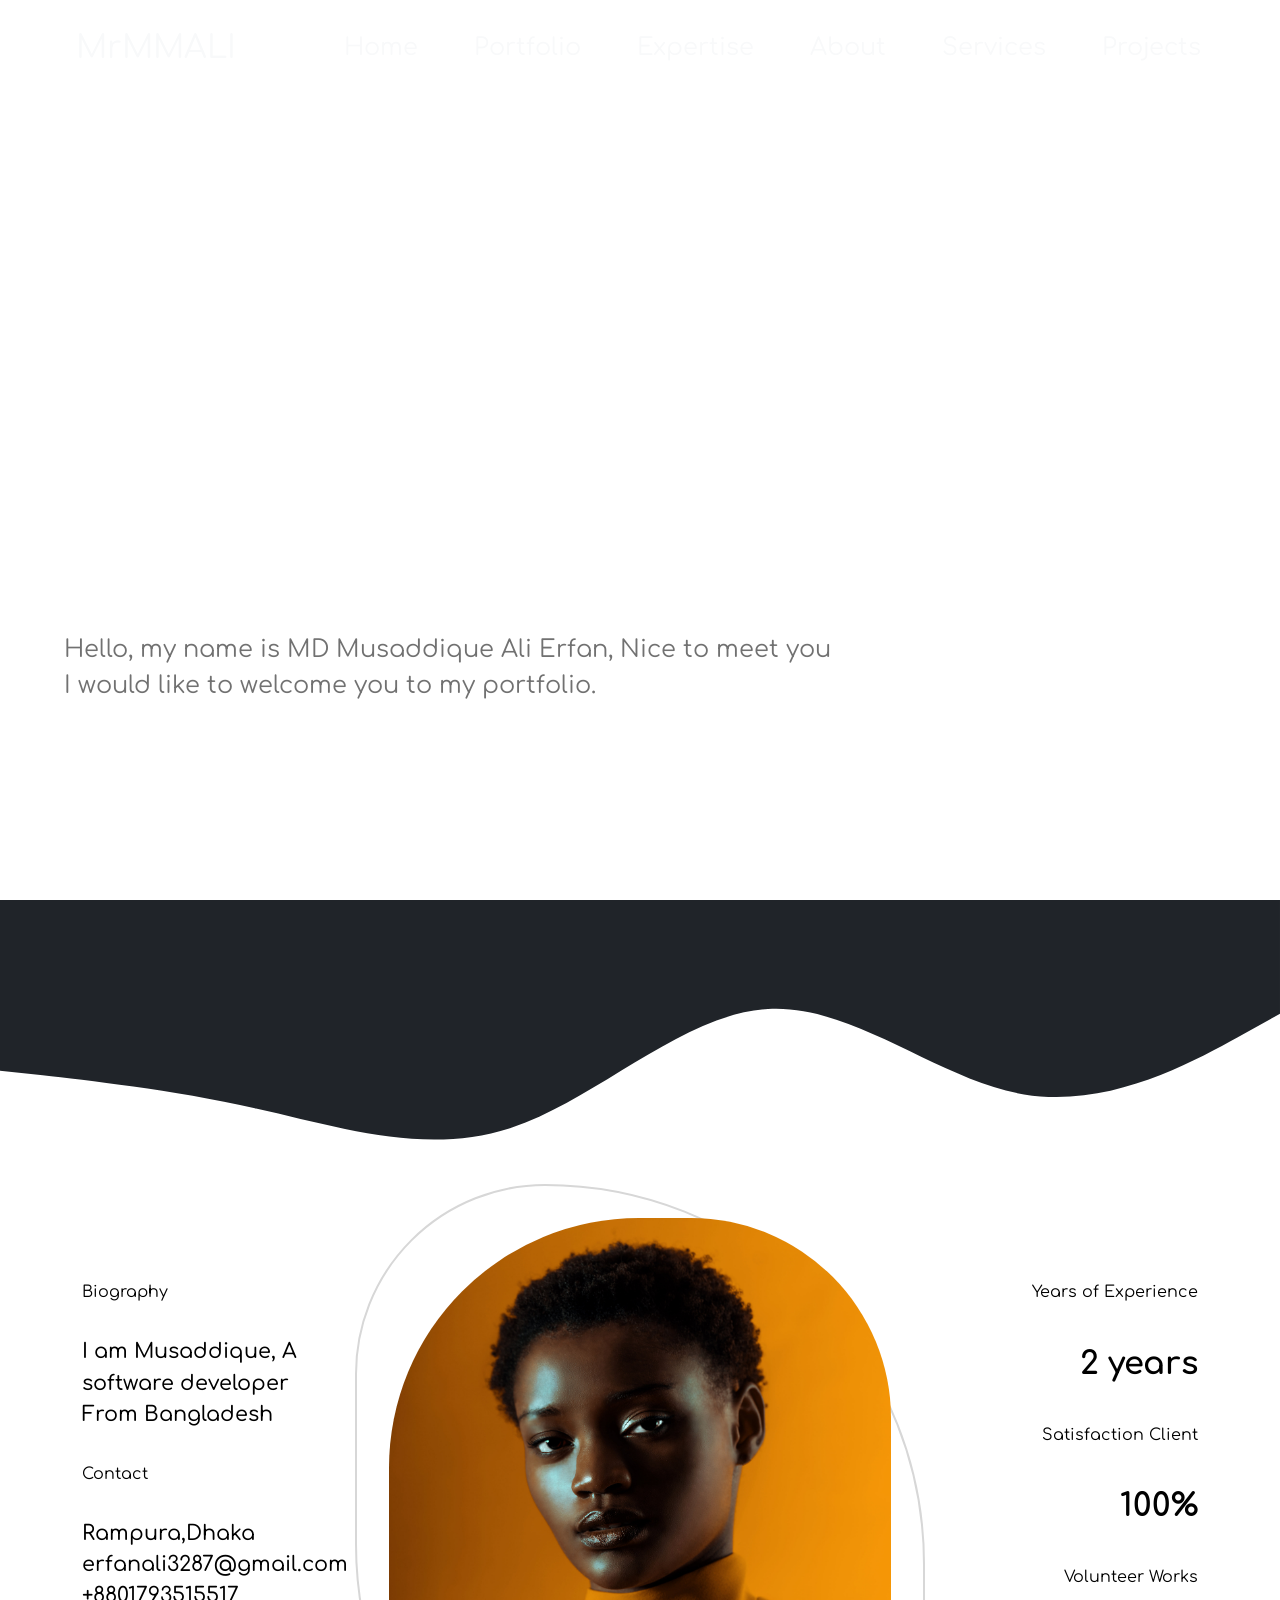
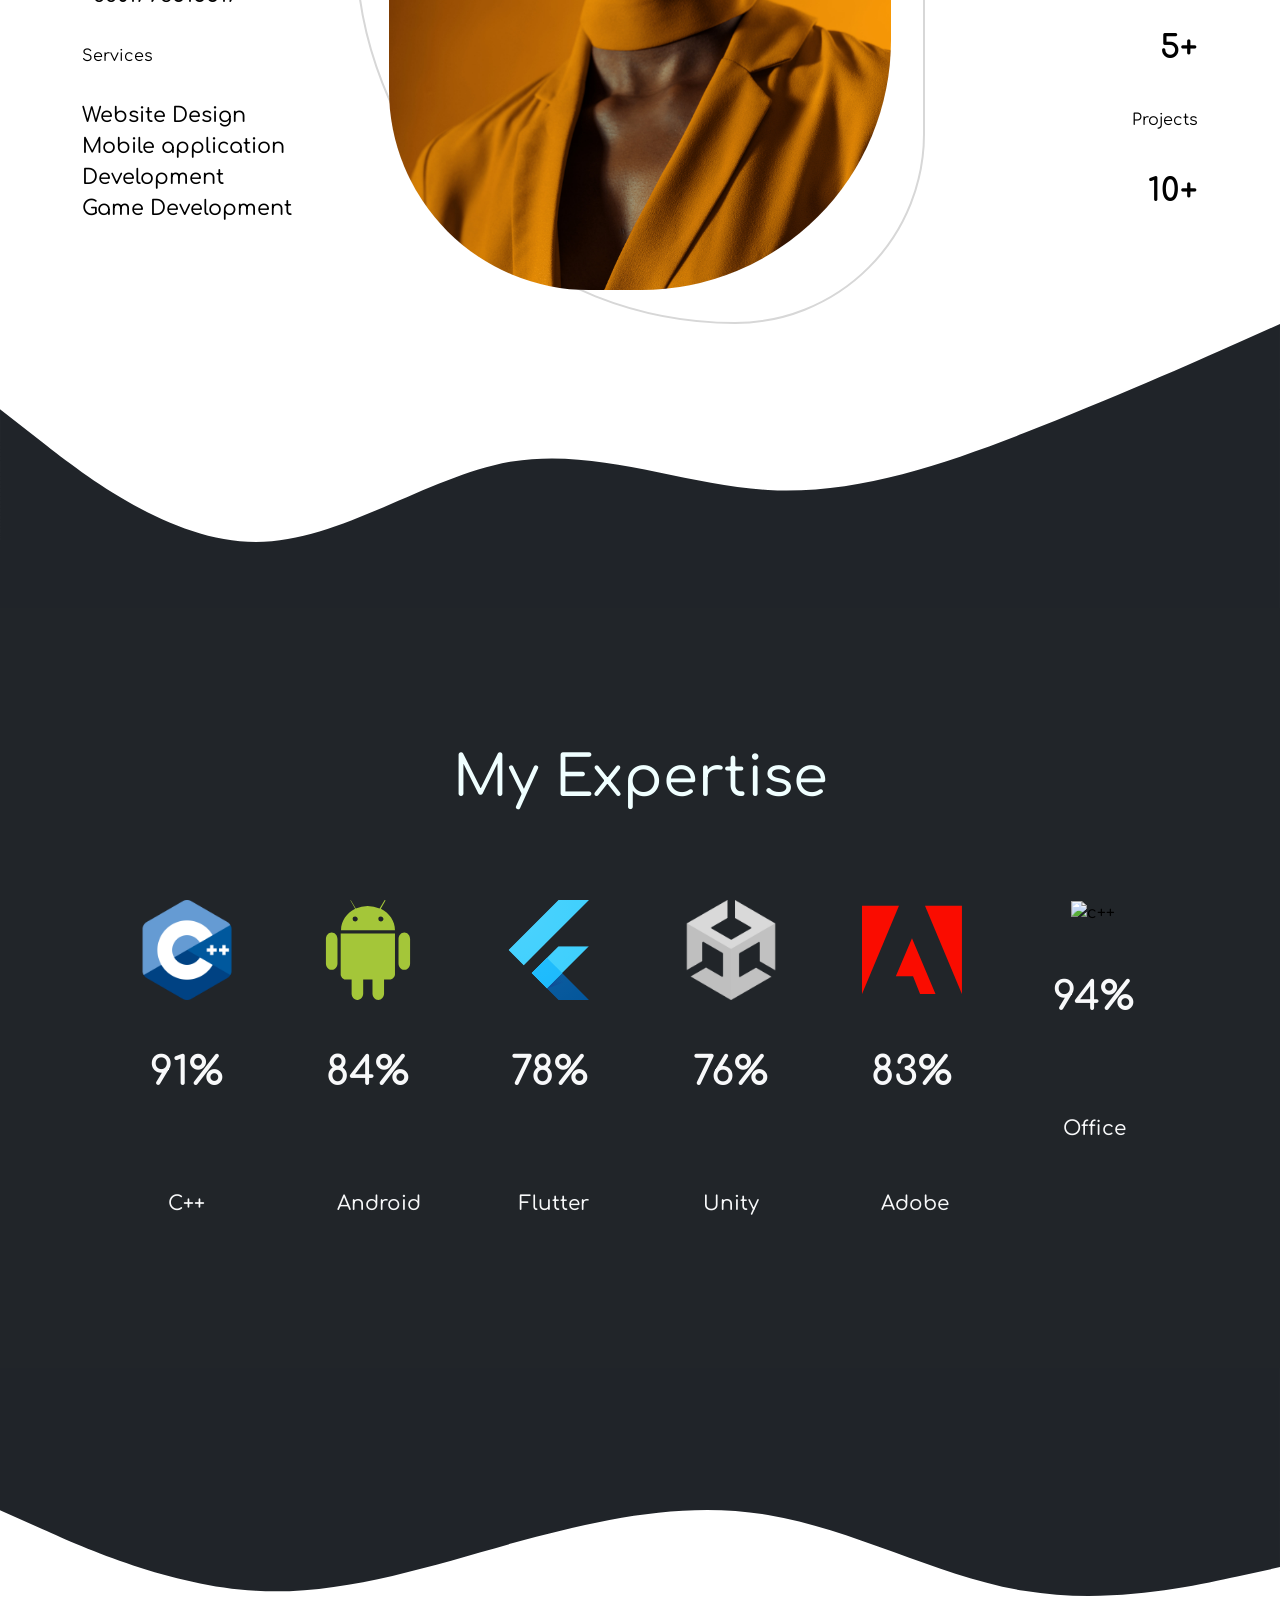
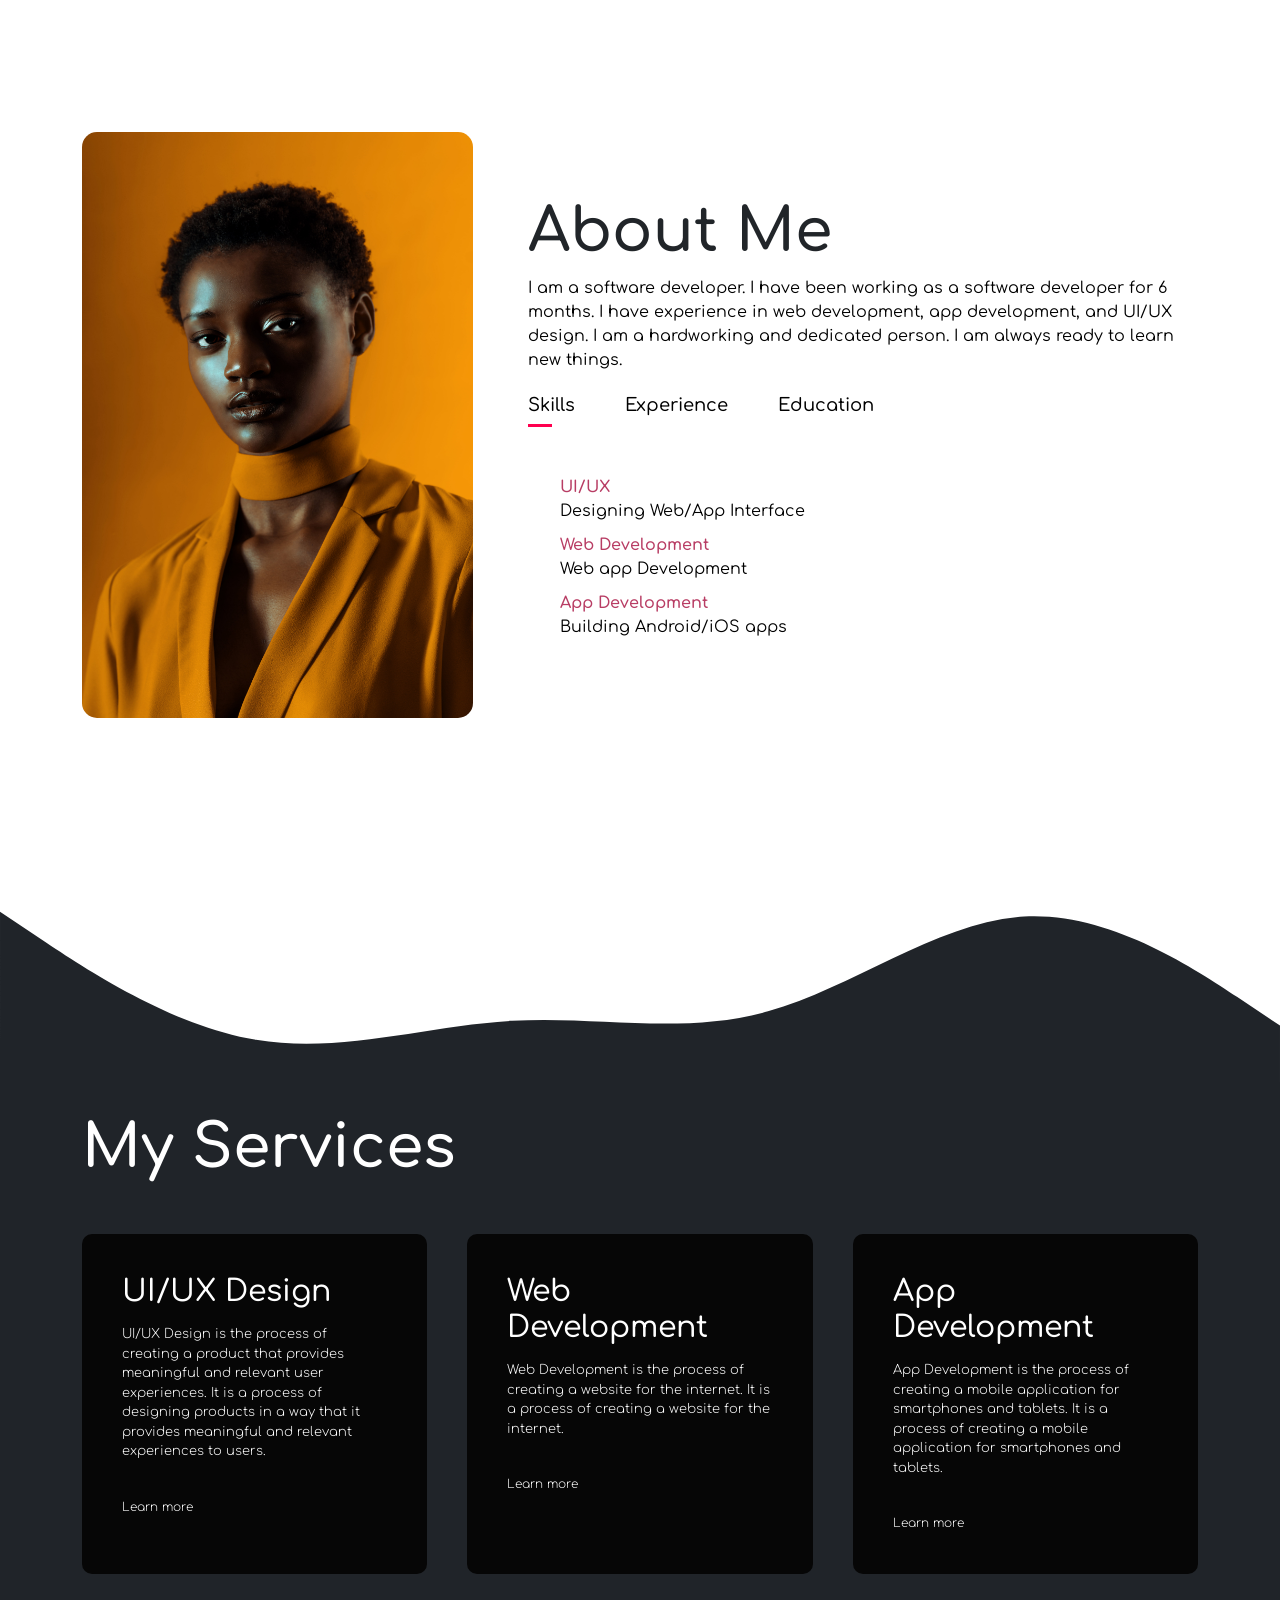
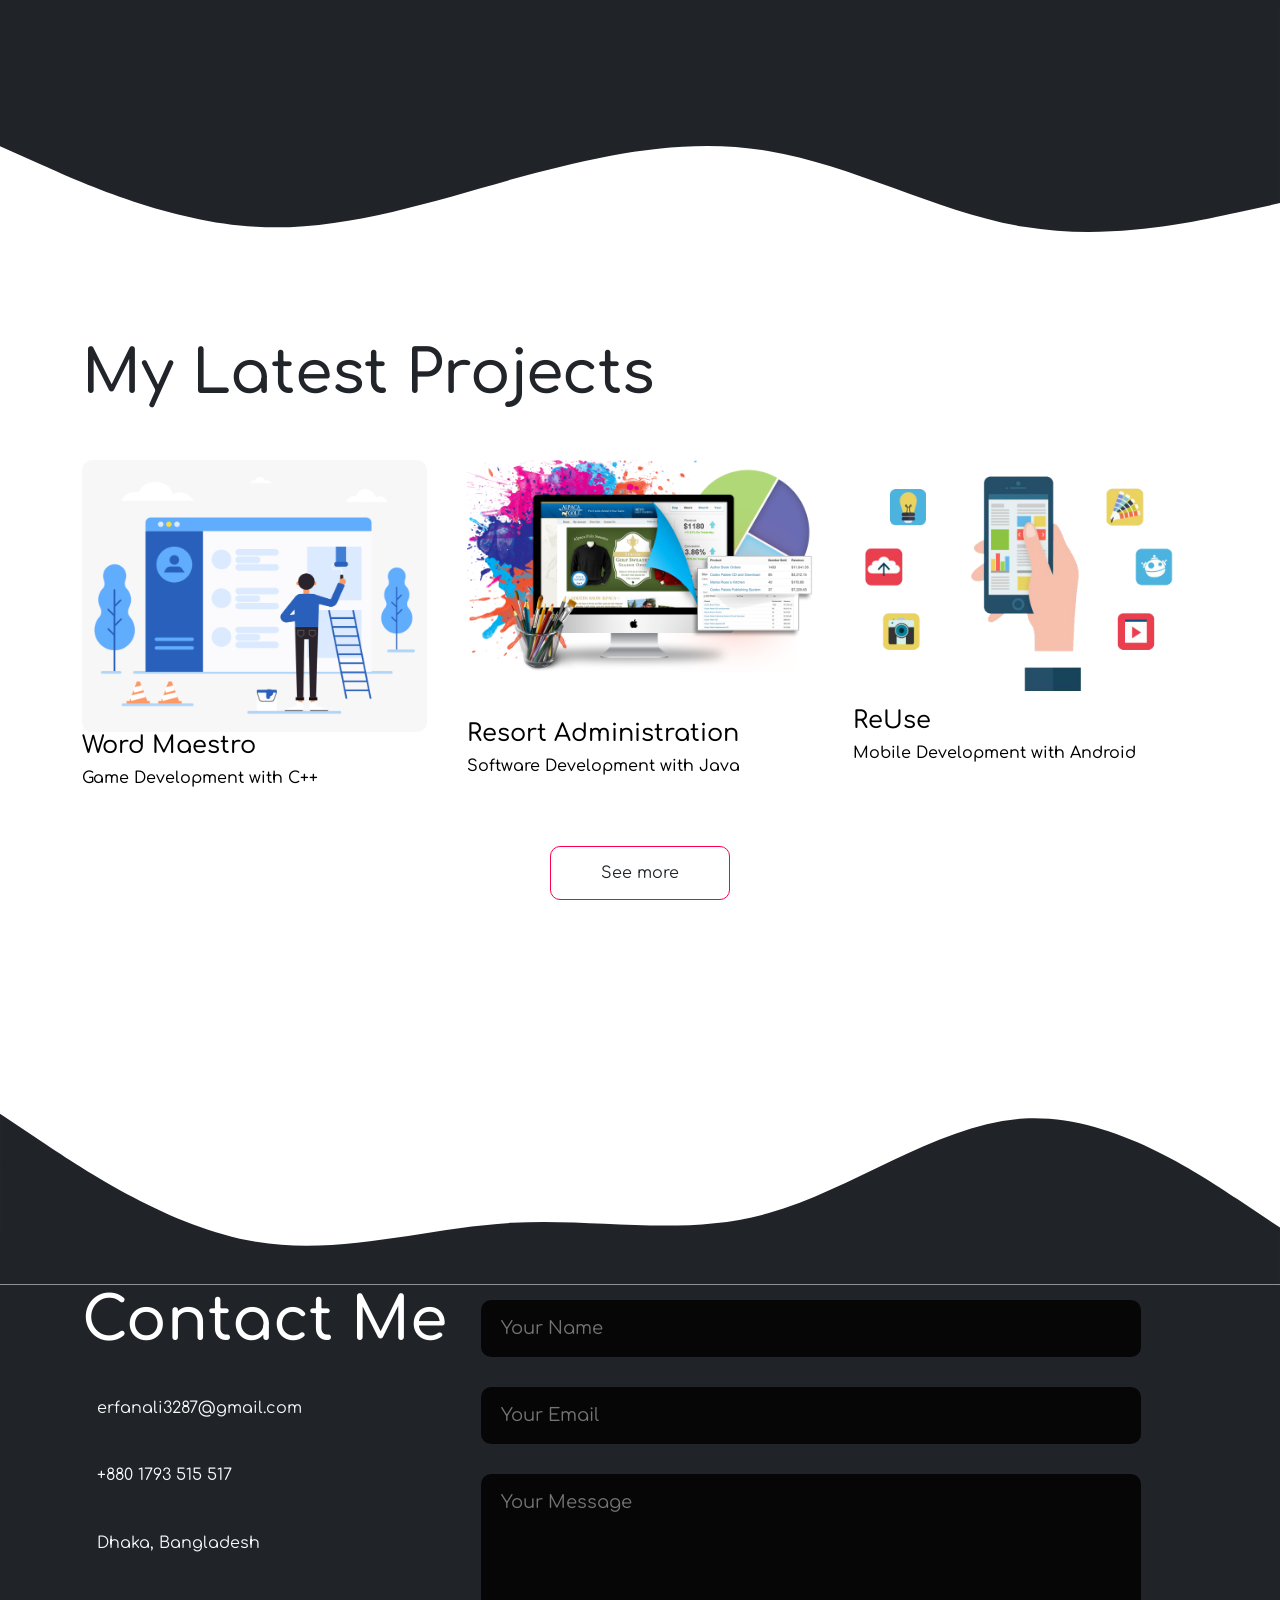
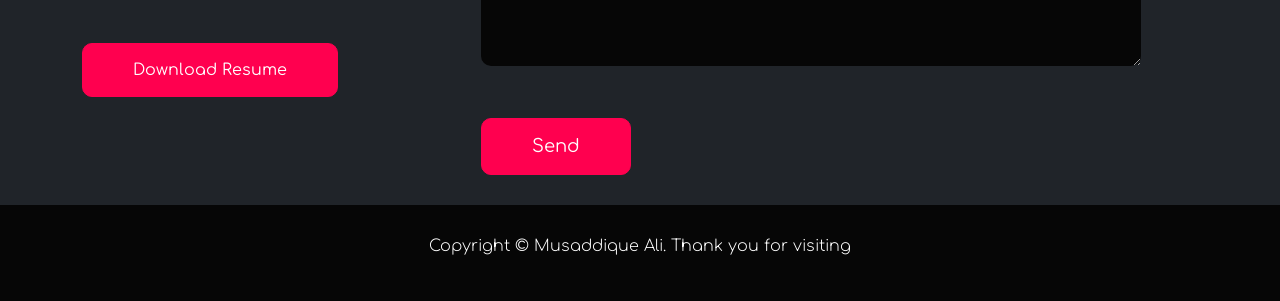
==== commit 71e5d3dd: "Update Description portfolio changes  Co-Authored-By: Tabia Morshed <tabia.cse.20200204027@aust.edu>" ====
--- a/SD/Resume/index.html
+++ b/SD/Resume/index.html
@@ -83,7 +83,7 @@
         <div class="sub">
           <p>
             Hello, my name is MD Musaddique Ali Erfan, Nice to meet you <br />
-            I would like to welcome you to my personal portfolio.
+            I would like to welcome you to my portfolio.
           </p>
         </div>
       </div>
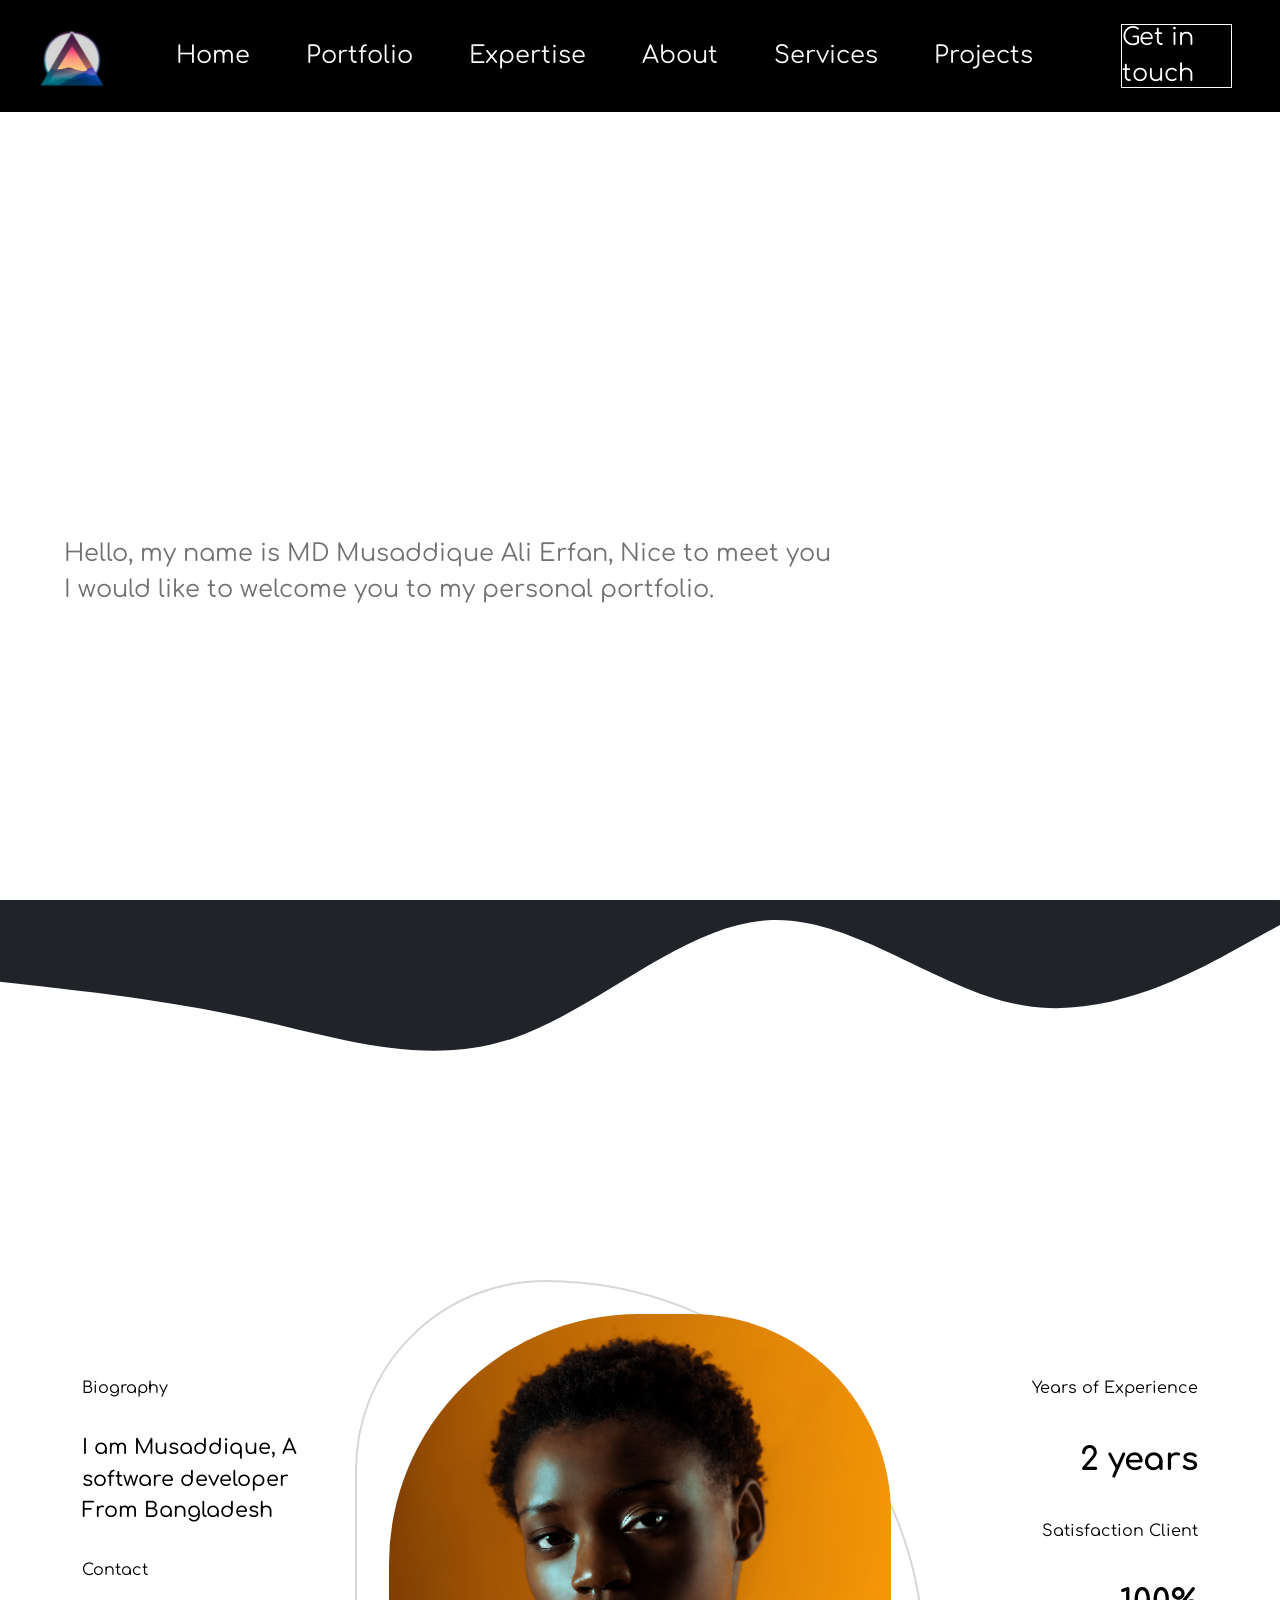
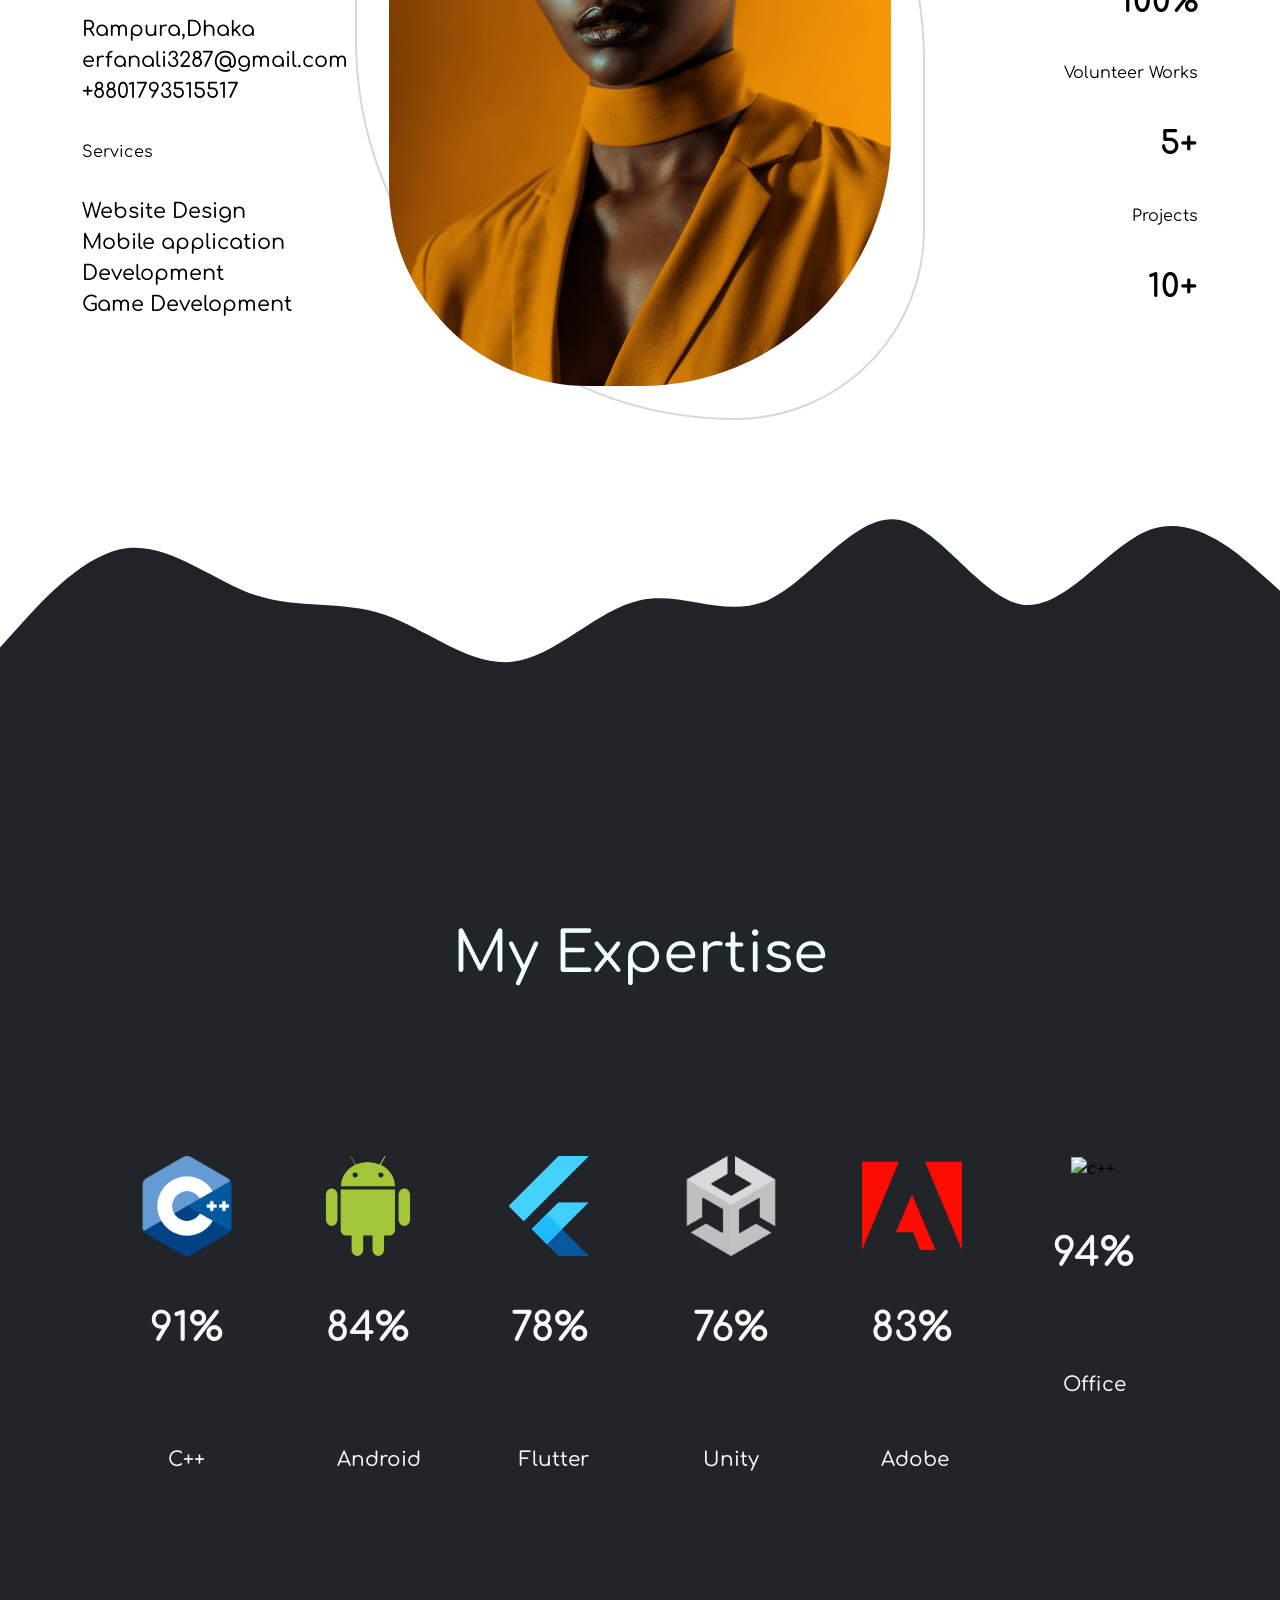
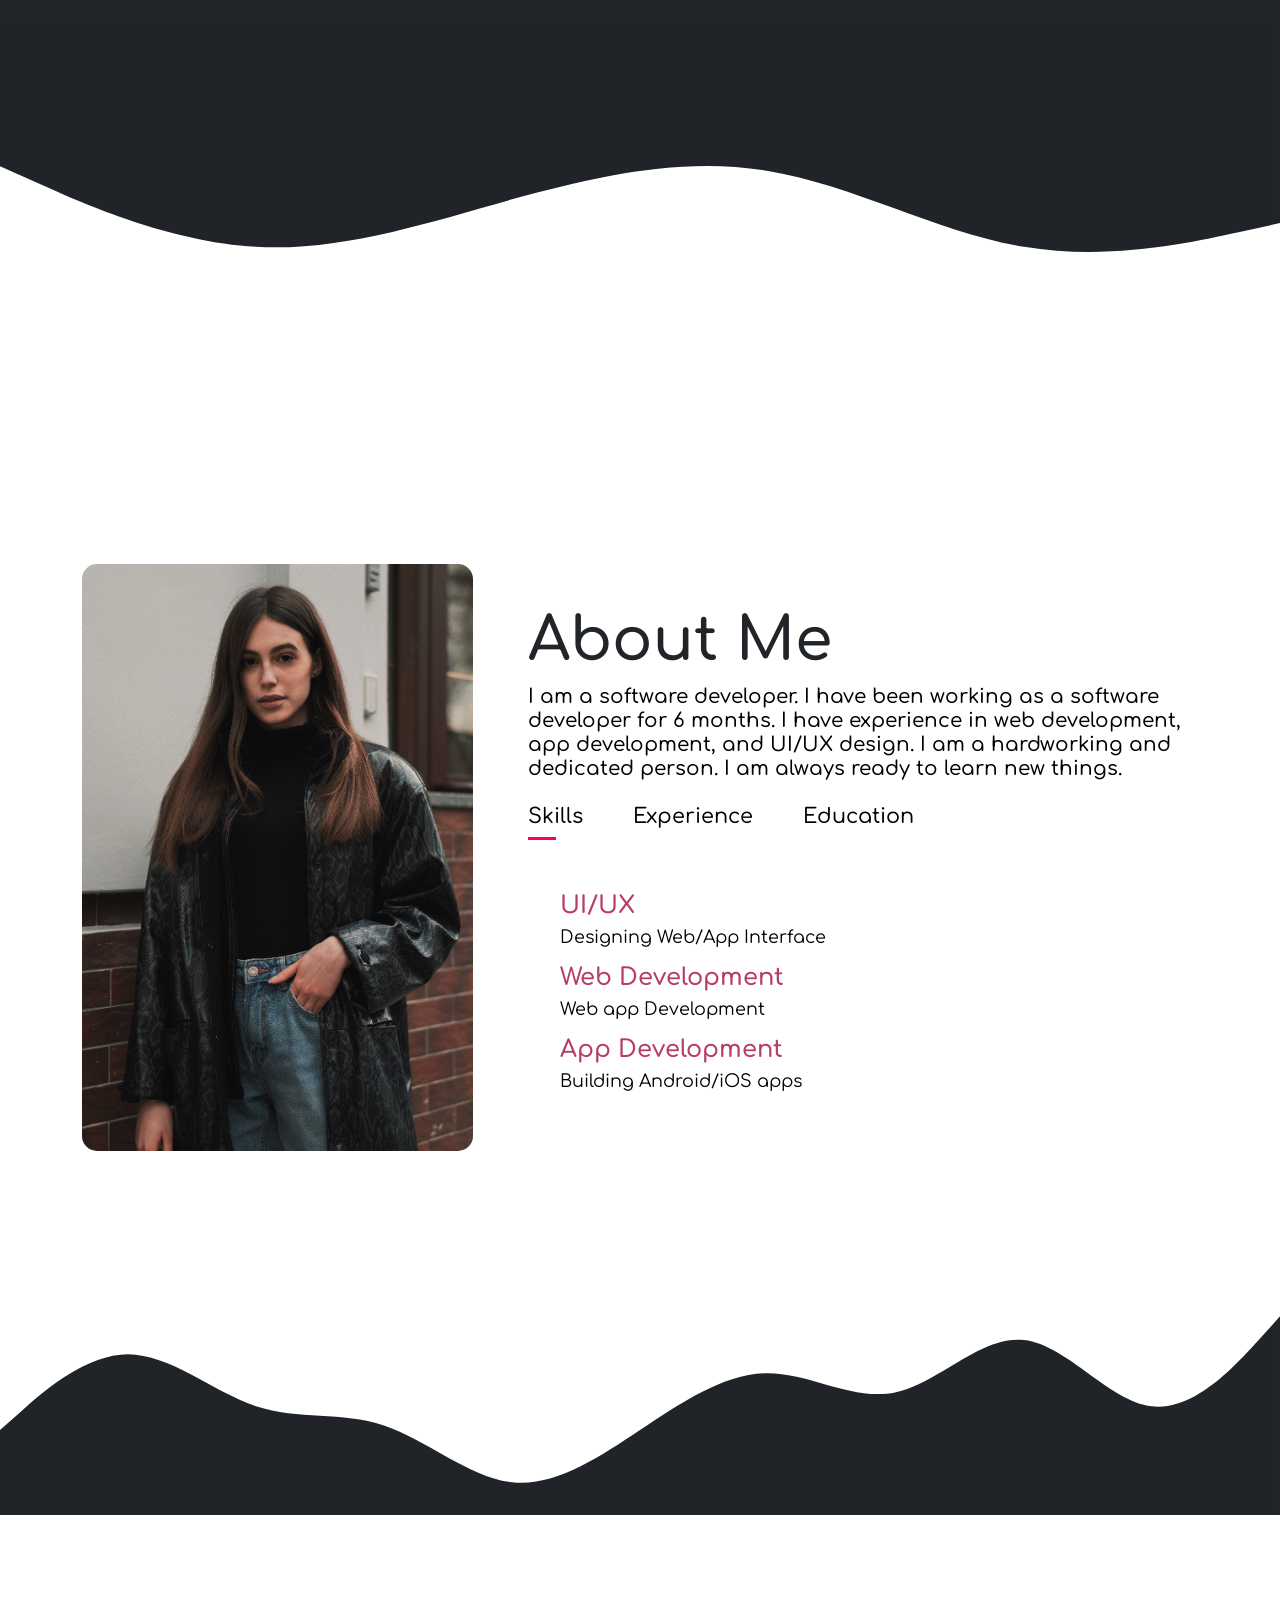
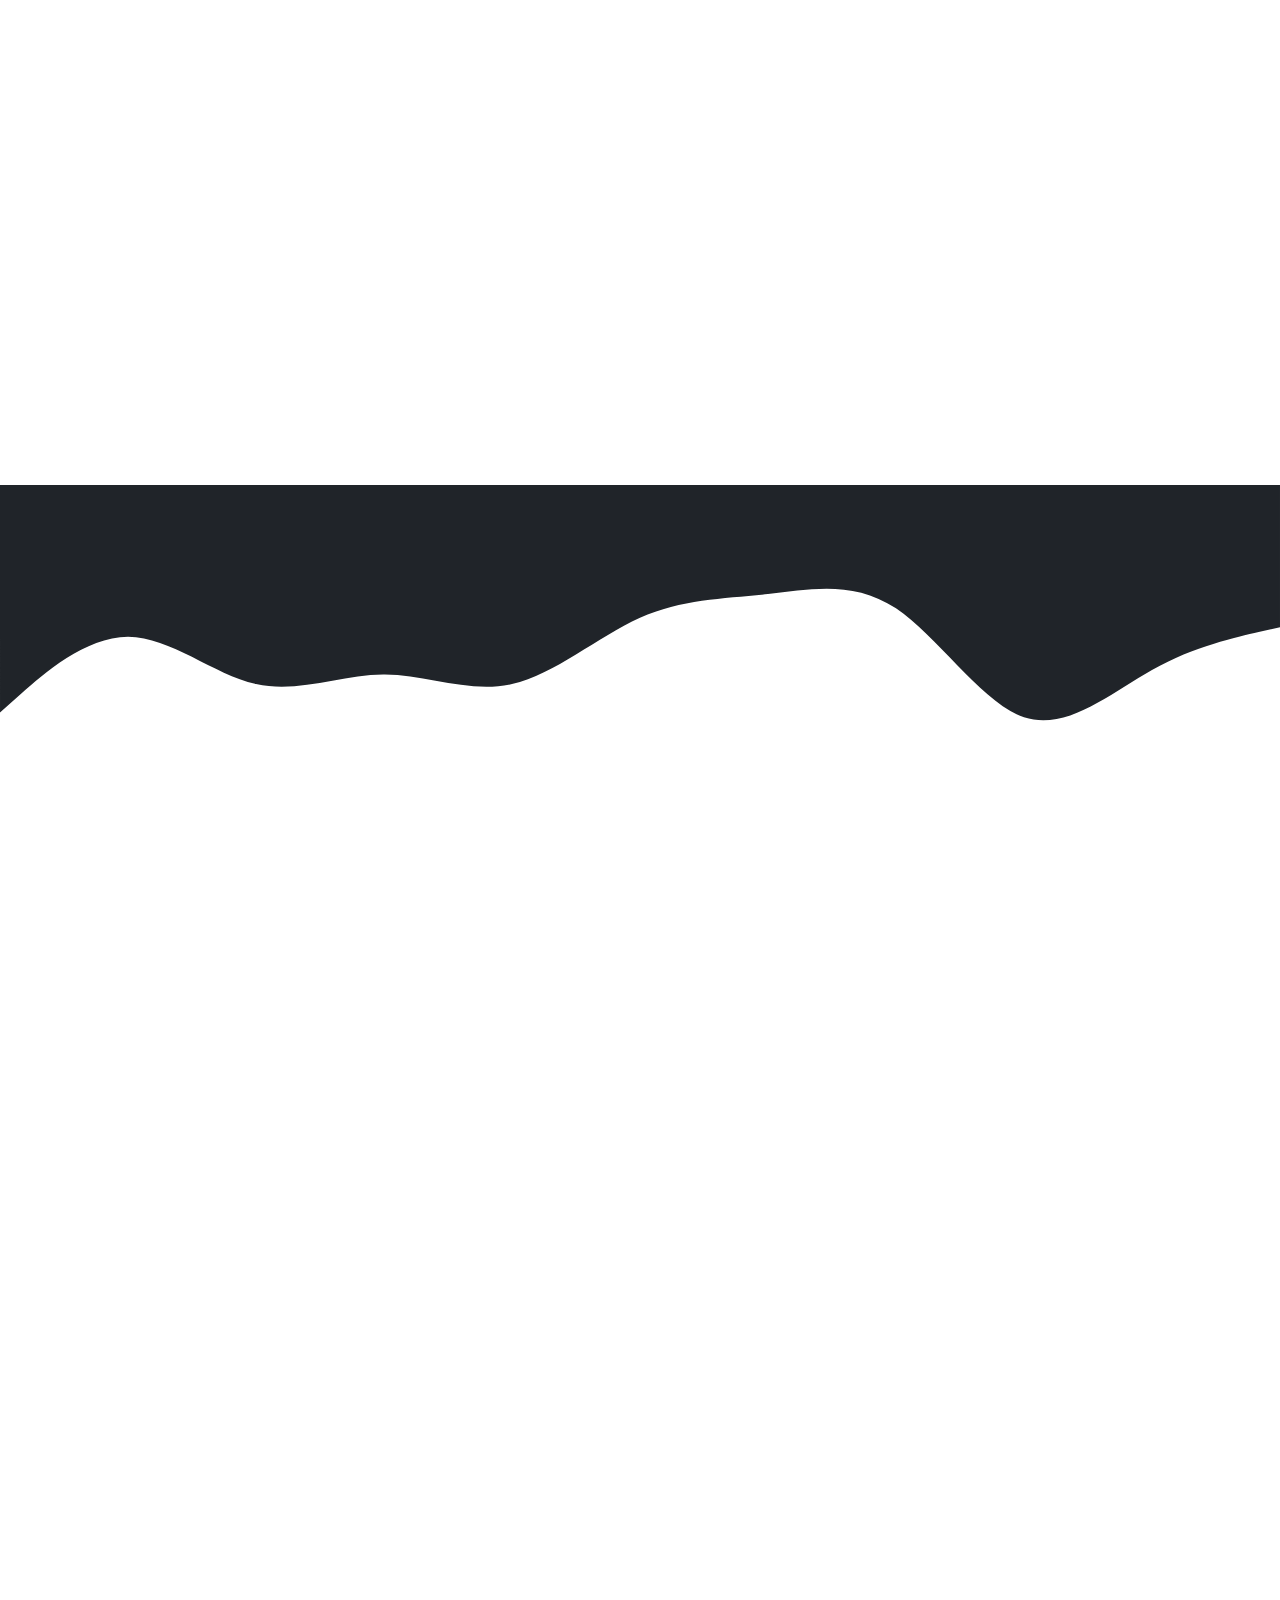
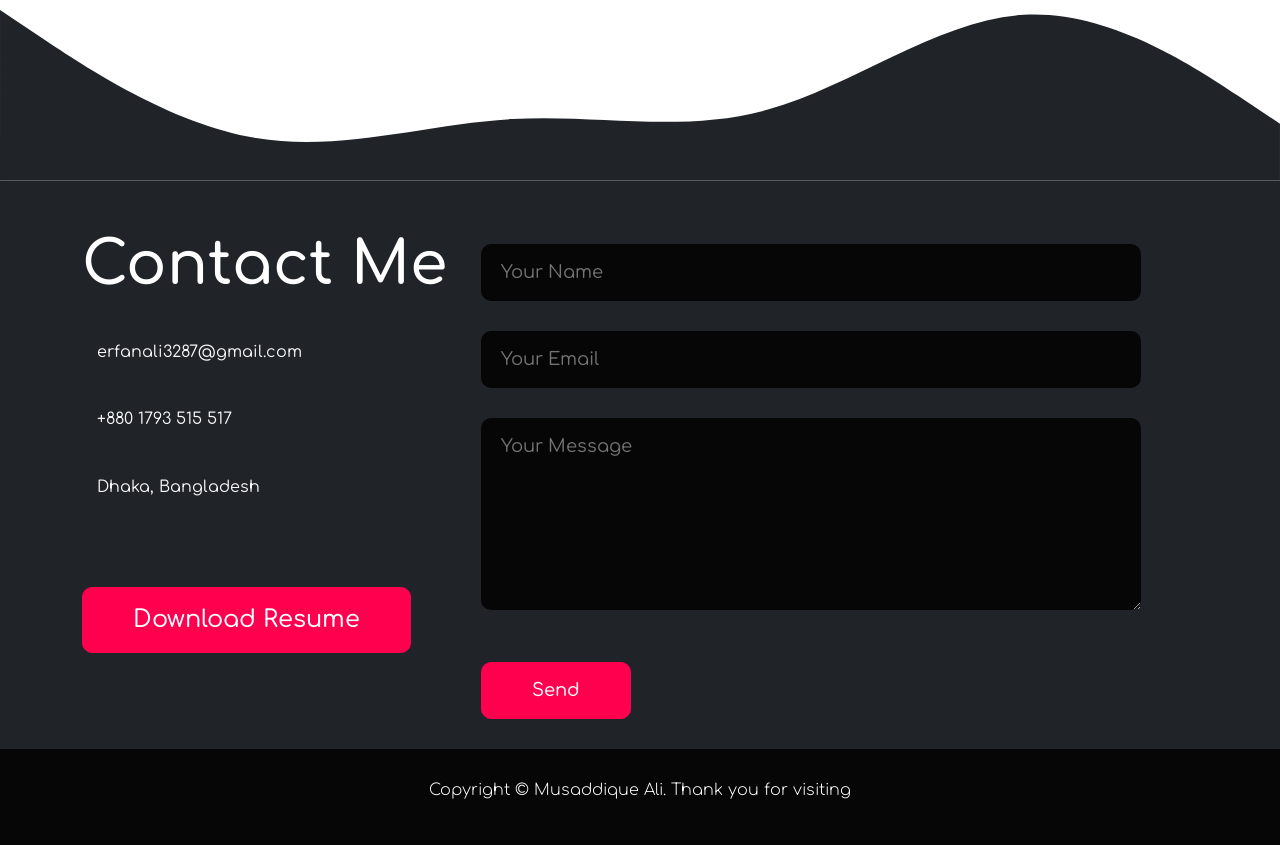
==== commit cd6223b4: "new" ====
--- a/SD/Resume/index.html
+++ b/SD/Resume/index.html
@@ -1,12 +1,29 @@
 <!DOCTYPE html>
 <html lang="en">
-  <head>
-    <meta charset="UTF-8" />
-    <meta name="viewport" content="width=device-width, initial-scale=1.0" />
-    <link rel="stylesheet" href="css/bootstrap.css" />
-    <link rel="stylesheet" href="css/style.css" />
-    <title>Musaddique Ali - Web Development, Programmer </title>
-  <link rel="stylesheet" href="css/style.css" />
+  <head><meta charset="UTF-8" />
+  <meta name="viewport" content="width=device-width, initial-scale=1.0" />
+  <meta http-equiv="X-UA-Compatible" content="ie=edge" />
+  <meta name="description" content="A personal portfolio website of Musaddique Ali aka MMALI3287. It contains expertise development, experience and educational background. You can contact me through the form given below. I will try to reach you as soon as possible" />
+  <meta name="keywords" content="Web Developer, Programmer" />
+  <meta name="github:url" content="https://github.com/MMALI3287" />
+  <meta name="github:username" content="MMALI3287" />
+  <meta name="linkedin:url" content="https://www.linkedin.com/in/musaddique-ali/" />
+  <meta name="linkedin:username" content="Musaddique Ali" />
+  <meta name="twitter:url" content="https://twitter.com/MMALI3287" />
+  <meta name="twitter:username" content="MMALI3287" />
+  <meta name="author" content="Musaddique Ali" />
+  <link rel="icon" href="assets/images/logo.png" type="image/png" />
+  <meta name="copyright" content="Musaddique Ali" />
+  <meta name="robots" content="index, follow" />
+  <meta name="googlebot" content="index, follow" />
+  <meta name="google" content="nositelinkssearchbox" />
+  <meta name="google" content="notranslate" />
+  <meta name="DC.title" content="Musaddique Ali - Web Developer, Programmer" />
+  <title>Musaddique Ali - Web Development, Programmer </title>
+  <link href="https://unpkg.com/aos@2.3.1/dist/aos.css" rel="stylesheet">
+  <script src="https://unpkg.com/aos@2.3.1/dist/aos.js"></script>
+  <link rel="stylesheet" href="css/bootstrap.css" />
+  <link rel="stylesheet" href="css/style.css" />  
   <script src="https://kit.fontawesome.com/03ffe29f8b.js" crossorigin="anonymous"></script>
   <!-- Google tag (gtag.js) -->
 <script async src="https://www.googletagmanager.com/gtag/js?id=G-VLNF64TM34"></script>
@@ -20,9 +37,11 @@
   </head>
   <body>
     <div id="header">
-      <nav class="navbar navbar-expand-lg bg-transparent">
+      <nav class="navbar navbar-expand-lg position-fixed top-0">
         <div class="container-fluid">
-          <a class="navbar-brand logo text-light" href="#">MrMMALI</a>
+          <a class="navbar-brand logo text-light" href="#">
+            <img src="assets/images/logo.png" alt="logo" height="120">
+          </a>
           <button
             class="navbar-toggler"
             type="button"
@@ -34,7 +53,7 @@
           >
             <span class="navbar-toggler-icon"></span>
           </button>
-          <div class="collapse navbar-collapse" id="navbarNav">
+          <div class="collapse navbar-collapse m-0 p-0" id="navbarNav">
             <ul class="navbar-nav">
               <li class="nav-item">
                 <a
@@ -45,37 +64,32 @@
                 >
               </li>
               <li class="nav-item">
-                <a class="nav-link text-light" href="#">Portfolio</a>
-              </li>
-              <li class="nav-item">
-                <a class="nav-link text-light" href="#">Expertise</a>
-              </li>
-              <li class="nav-item">
-                <a class="nav-link text-light" href="#">About</a>
-              </li>
-              <li class="nav-item">
-                <a class="nav-link text-light" href="#">Services</a>
-              </li>
-              <li class="nav-item">
-                <a class="nav-link text-light" href="#">Projects</a>
+                <a class="nav-link text-light" href="#portfolio">Portfolio</a>
+              </li>
+              <li class="nav-item">
+                <a class="nav-link text-light" href="#expertise">Expertise</a>
+              </li>
+              <li class="nav-item">
+                <a class="nav-link text-light" href="#about">About</a>
+              </li>
+              <li class="nav-item">
+                <a class="nav-link text-light" href="#serv">Services</a>
+              </li>
+              <li class="nav-item">
+                <a class="nav-link text-light" href="#projects">Projects</a>
               </li>
             </ul>
           </div>
         </div>
-        <div>
-          <button
-            class="btn btn-outline-light git text-light rounded-0"
-            type="button"
-            data-bs-toggle="modal"
-            data-bs-target="#exampleModal"
-          >
+        <div class="git rounded-0" >
+          <a class="cont" href="#contact">
             Get in touch
-          </button>
+          </a>
         </div>
       </nav>
       <div class="land">
         <div class="header-text">
-          <p class="mb-0">MUSADDIQUE ALI</p>
+          <p class="mb-0 name">MUSADDIQUE ALI</p>
         </div>
         <div class="subheader">
           <p>Software Developer</p>
@@ -83,21 +97,23 @@
         <div class="sub">
           <p>
             Hello, my name is MD Musaddique Ali Erfan, Nice to meet you <br />
-            I would like to welcome you to my portfolio.
-          </p>
-        </div>
-      </div>
-    </div>
-    <svg xmlns="http://www.w3.org/2000/svg" viewBox="0 0 1440 320">
+            I would like to welcome you to my personal portfolio.
+          </p>
+        </div>
+      </div>
+    </div>
+    <div class="abt">
+    <svg xmlns="http://www.w3.org/2000/svg" viewBox="0 100 1440 320">
       <path
         fill="#202429"
         fill-opacity="1"
         d="M0,192L48,197.3C96,203,192,213,288,234.7C384,256,480,288,576,256C672,224,768,128,864,122.7C960,117,1056,203,1152,218.7C1248,235,1344,181,1392,154.7L1440,128L1440,0L1392,0C1344,0,1248,0,1152,0C1056,0,960,0,864,0C768,0,672,0,576,0C480,0,384,0,288,0C192,0,96,0,48,0L0,0Z"
       ></path>
     </svg>
-    <div class="container">
+    <div class="container" id="portfolio" data-aos="zoom-in-up"
+    data-aos-anchor-placement="top-center">
       <div class="row">
-        <div class="col-md-3">
+        <div class="col-md-3" >
           <p class="biog">Biography</p>
           <p class="subtext">
             I am Musaddique, A software developer <br />
@@ -128,15 +144,10 @@
         </div>
       </div>
     </div>
-    <svg xmlns="http://www.w3.org/2000/svg" viewBox="0 0 1440 320">
-      <path
-        fill="#202429"
-        fill-opacity="1"
-        d="M0,96L48,133.3C96,171,192,245,288,245.3C384,245,480,171,576,154.7C672,139,768,181,864,186.7C960,192,1056,160,1152,122.7C1248,85,1344,43,1392,21.3L1440,0L1440,320L1392,320C1344,320,1248,320,1152,320C1056,320,960,320,864,320C768,320,672,320,576,320C480,320,384,320,288,320C192,320,96,320,48,320L0,320Z"
-      ></path>
-    </svg>
-
-    <div class="advantage bg-dark text-center">
+    <svg xmlns="http://www.w3.org/2000/svg" viewBox="0 0 1440 320"><path fill="#202429" fill-opacity="1" d="M0,256L24,229.3C48,203,96,149,144,144C192,139,240,181,288,197.3C336,213,384,203,432,218.7C480,235,528,277,576,272C624,267,672,213,720,202.7C768,192,816,224,864,202.7C912,181,960,107,1008,112C1056,117,1104,203,1152,208C1200,213,1248,139,1296,122.7C1344,107,1392,149,1416,170.7L1440,192L1440,320L1416,320C1392,320,1344,320,1296,320C1248,320,1200,320,1152,320C1104,320,1056,320,1008,320C960,320,912,320,864,320C816,320,768,320,720,320C672,320,624,320,576,320C528,320,480,320,432,320C384,320,336,320,288,320C240,320,192,320,144,320C96,320,48,320,24,320L0,320Z"></path></svg>
+
+    <div class="advantage bg-dark text-center" id="expertise" data-aos="zoom-in-up"
+    data-aos-anchor-placement="top-center">
       <div class="container">
         <div class="row">
           <p class="mexp">My Expertise</p>
@@ -206,19 +217,21 @@
         </div>
       </div>
     </div>
+  </div>
 
     <svg xmlns="http://www.w3.org/2000/svg" viewBox="0 0 1440 320"><path fill="#202429" fill-opacity="1" d="M0,160L48,181.3C96,203,192,245,288,250.7C384,256,480,224,576,197.3C672,171,768,149,864,165.3C960,181,1056,235,1152,250.7C1248,267,1344,245,1392,234.7L1440,224L1440,0L1392,0C1344,0,1248,0,1152,0C1056,0,960,0,864,0C768,0,672,0,576,0C480,0,384,0,288,0C192,0,96,0,48,0L0,0Z"></path></svg>
 
     <!-- * about -->
-  <div id="about">
+  <div id="about" data-aos="zoom-in-up"
+  data-aos-anchor-placement="top-center">
     <div class="container">
       <div class="rowc">
         <div class="about-col-1">
-          <img src="assets/images/capsule.jpg" alt="user" />
+          <img src="assets/images/abtme.jpg" alt="user" />
         </div>
         <div class="about-col-2">
           <h2 class="sub-title text-dark">About Me</h2>
-          <p>
+          <p class="h5 fw-500">
             I am a software developer. I have been working as a software developer for 6 months. I have
             experience in web development, app development, and UI/UX design. I am a hardworking and
             dedicated person. I am always ready to learn new things.
@@ -264,19 +277,22 @@
       </div>
     </div>
   </div>
-  <svg xmlns="http://www.w3.org/2000/svg" viewBox="0 0 1440 320"><path fill="#202429" fill-opacity="1" d="M0,128L48,160C96,192,192,256,288,272C384,288,480,256,576,250.7C672,245,768,267,864,240C960,213,1056,139,1152,133.3C1248,128,1344,192,1392,224L1440,256L1440,320L1392,320C1344,320,1248,320,1152,320C1056,320,960,320,864,320C768,320,672,320,576,320C480,320,384,320,288,320C192,320,96,320,48,320L0,320Z"></path></svg>
+  <svg xmlns="http://www.w3.org/2000/svg" id="serv" viewBox="0 0 1440 320"><path fill="#202429" fill-opacity="1" d="M0,224L24,202.7C48,181,96,139,144,138.7C192,139,240,181,288,197.3C336,213,384,203,432,218.7C480,235,528,277,576,282.7C624,288,672,256,720,224C768,192,816,160,864,160C912,160,960,192,1008,181.3C1056,171,1104,117,1152,122.7C1200,128,1248,192,1296,197.3C1344,203,1392,149,1416,122.7L1440,96L1440,320L1416,320C1392,320,1344,320,1296,320C1248,320,1200,320,1152,320C1104,320,1056,320,1008,320C960,320,912,320,864,320C816,320,768,320,720,320C672,320,624,320,576,320C528,320,480,320,432,320C384,320,336,320,288,320C240,320,192,320,144,320C96,320,48,320,24,320L0,320Z"></path></svg>
+
+
   <!-- * services -->
-  <div id="services">
+  <div id="services" data-aos="zoom-in-up"
+  data-aos-anchor-placement="top-center">
     <div class="container">
       <h2 class="sub-title">My Services</h2>
       <div class="services-list">
         <div>
           <i class="fa-solid fa-crop"></i>
-          <h2>UI/UX Design</h2>
+          <h2>Game Development</h2>
           <p>
-            UI/UX Design is the process of creating a product that provides meaningful and relevant user experiences. It is a process of designing products in a way that it provides meaningful and relevant experiences to users.
-          </p>
-          <a href="#">Learn more</a>
+            Game Development is the art of creating captivating and immersive interactive experiences. It combines technical expertise, artistic creativity, and player psychology to craft unforgettable games.
+          </p>
+          <a href="https://www.freecodecamp.org/news/what-is-game-development/">Learn more</a>
         </div>
         <div>
           <i class="fa-solid fa-code"></i>
@@ -284,7 +300,7 @@
           <p>
             Web Development is the process of creating a website for the internet. It is a process of creating a website for the internet.
           </p>
-          <a href="#">Learn more</a>
+          <a href="https://brainstation.io/career-guides/what-is-web-development">Learn more</a>
         </div>
         <div>
           <i class="fa-solid fa-mobile-screen"></i>
@@ -292,65 +308,66 @@
           <p>
             App Development is the process of creating a mobile application for smartphones and tablets. It is a process of creating a mobile application for smartphones and tablets.
           </p>
-          <a href="#">Learn more</a>
+          <a href="https://orases.com/what-is-app-development/">Learn more</a>
         </div>
       </div>
     </div>
   </div>
-  <svg xmlns="http://www.w3.org/2000/svg" viewBox="0 0 1440 320"><path fill="#202429" fill-opacity="1" d="M0,160L48,181.3C96,203,192,245,288,250.7C384,256,480,224,576,197.3C672,171,768,149,864,165.3C960,181,1056,235,1152,250.7C1248,267,1344,245,1392,234.7L1440,224L1440,0L1392,0C1344,0,1248,0,1152,0C1056,0,960,0,864,0C768,0,672,0,576,0C480,0,384,0,288,0C192,0,96,0,48,0L0,0Z"></path></svg>
+<svg xmlns="http://www.w3.org/2000/svg" id="projects" viewBox="0 0 1440 320"><path fill="#202429" fill-opacity="1" d="M0,256L24,234.7C48,213,96,171,144,170.7C192,171,240,213,288,224C336,235,384,213,432,213.3C480,213,528,235,576,224C624,213,672,171,720,149.3C768,128,816,128,864,122.7C912,117,960,107,1008,138.7C1056,171,1104,245,1152,261.3C1200,277,1248,235,1296,208C1344,181,1392,171,1416,165.3L1440,160L1440,0L1416,0C1392,0,1344,0,1296,0C1248,0,1200,0,1152,0C1104,0,1056,0,1008,0C960,0,912,0,864,0C816,0,768,0,720,0C672,0,624,0,576,0C528,0,480,0,432,0C384,0,336,0,288,0C240,0,192,0,144,0C96,0,48,0,24,0L0,0Z"></path></svg>
 
   <!-- -------------------portfolio------------------- -->
-  <div id="portfolio">
+  <div id="portfolio" data-aos="zoom-in-up"
+  data-aos-anchor-placement="top-center">
     <div class="container">
       <h2 class="sub-title text-dark">My Latest Projects</h2>
       <div class="work-list">
         <div class="work">
-          <img src="assets/images/ux.png" alt="UX">
+          <div class="p-2 rounded-3 border bg-danger"><img src="assets/images/wordmaestro.jpg" height="250px" alt="UX"></div>
           <div class="layer">
-            <h3>
-              Social Media UI
-            </h3>
-            <p>
-              The app is designed for social media users. It is a simple and easy to use app.
-            </p>
-            <a href="#"><i class="fa-sharp fa-solid fa-up-right-from-square"></i></a>
-          </div>
-          <p class="h4">Word Maestro</p>
+            <p class="text-light h1">
+              Word Maestro
+            </p>
+            <p class="text-light h5 mt-3">
+              A puzzle game made with C++ for all ages
+            </p>
+            <a href="https://github.com/MMALI3287/Word-Maestro"><i class="fa-sharp fa-solid fa-up-right-from-square"></i></a>
+          </div>
+          <p class="h3 mt-4">Word Maestro</p>
           <p class="h6">Game Development with C++</p>
         </div>
         <div class="work">
-          <img src="assets/images/web.png" alt="Web">
+          <div class="p-2 rounded-3 border bg-danger"><img src="assets/images/resortadmin.jpg"  height="250px"  alt="Web"></div>
           <div class="layer">
-            <h3>
-              Social Media Website
-            </h3>
-            <p>
-              The app is designed for social media users. It is a simple and easy to use app.
-            </p>
-            <a href="#"><i class="fa-sharp fa-solid fa-up-right-from-square"></i></a>
-          </div>
-          <p class="h4 pt-5">Resort Administration</p>
+            <p class="text-light h1">
+              Resort Administration
+            </p>
+            <p class="text-light h5 mt-3">
+              A database application made with MySQL and Java in NetBeans to manage a resort
+            </p>
+            <a href="https://github.com/MMALI3287/Resort-Administration"><i class="fa-sharp fa-solid fa-up-right-from-square"></i></a>
+          </div>
+          <p class="h3 mt-4">Resort Administration</p>
           <p class="h6">Software Development with Java</p>
         </div>
         <div class="work">
-          <img src="assets/images/app.png" alt="App">
+          <div class="p-2 rounded-3 border bg-danger"> <img src="assets/images/reuse.png"  height="250px"  alt="App"></div>
           <div class="layer">
-            <h3>
-              Social Media App
-            </h3>
-            <p>
-              The app is designed for social media users. It is a simple and easy to use app.
-            </p>
-            <a href="#"><i class="fa-sharp fa-solid fa-up-right-from-square"></i></a>
-          </div>
-          <p class="h4">ReUse</p>
+            <p class="text-light h1">
+              ReUse
+            </p>
+            <p class="text-light h5 mt-3">
+              An android application to donate unwanted items to the needy
+            </p>
+            <a href="https://github.com/MMALI3287/ReUse"><i class="fa-sharp fa-solid fa-up-right-from-square"></i></a>
+          </div>
+          <p class="h3 mt-4">ReUse</p>
           <p class="h6">Mobile Development with Android</p>
         </div>
       </div>
-      <a href="#" class="btnc text-dark">See more</a>
+      <a href="https://github.com/MMALI3287?tab=repositories" class="btnc text-dark">See more</a>
     </div>
   </div>
-  <svg xmlns="http://www.w3.org/2000/svg" viewBox="0 0 1440 320"><path fill="#202429" fill-opacity="1" d="M0,128L48,160C96,192,192,256,288,272C384,288,480,256,576,250.7C672,245,768,267,864,240C960,213,1056,139,1152,133.3C1248,128,1344,192,1392,224L1440,256L1440,320L1392,320C1344,320,1248,320,1152,320C1056,320,960,320,864,320C768,320,672,320,576,320C480,320,384,320,288,320C192,320,96,320,48,320L0,320Z"></path></svg>
+  <svg xmlns="http://www.w3.org/2000/svg" viewBox="0 20 1440 300"><path fill="#202429" fill-opacity="1" d="M0,128L48,160C96,192,192,256,288,272C384,288,480,256,576,250.7C672,245,768,267,864,240C960,213,1056,139,1152,133.3C1248,128,1344,192,1392,224L1440,256L1440,320L1392,320C1344,320,1248,320,1152,320C1056,320,960,320,864,320C768,320,672,320,576,320C480,320,384,320,288,320C192,320,96,320,48,320L0,320Z"></path></svg>
   <!-- -------------------contact------------------- -->
   <div id="contact">
     <div class="container">
--- a/SD/Resume/css/style.css
+++ b/SD/Resume/css/style.css
@@ -7,6 +7,16 @@
   box-sizing: border-box;
 }
 
+.navbar {
+  background-color: #000000;
+  height: 7rem;
+  position: fixed;
+  top: 0;
+  left: 0;
+  right: 0;
+  z-index: 100;
+}
+
 html {
   scroll-behavior: smooth;
 }
@@ -16,23 +26,45 @@
   font-family: "Comfortaa", cursive;
 }
 
-.logo {
-  font-size: 2rem;
-  margin: 0 5rem 0 4rem;
-}
 .git {
   font-size: 1.5rem;
   margin: 0.5rem 3rem;
-  width: 13rem;
+  width: 15rem;
   height: 4rem;
-}
+  background: transparent;
+  color: white;
+  border: 1px solid white;
+  display: flex;
+  justify-content: center;
+  align-items: center;
+}
+
+.git:hover {
+  background: white;
+}
+
+.cont:hover {
+  color: black;
+}
+
+.cont {
+  text-decoration: none;
+  color: white;
+}
+
 #header {
   font-size: 1.5rem;
   width: 100%;
   height: 100vh;
-  background: url(../assets/images/landingback.jpg) no-repeat;
+  background: url(../assets/images/langing.png) no-repeat;
   background-size: cover;
   background-position: center;
+  position: absolute;
+  top: 0;
+}
+
+.abt {
+  margin-top: 100vh;
 }
 
 .header-text {
@@ -57,6 +89,7 @@
 
 .container {
   color: black;
+  padding-top: 3rem;
 }
 
 nav ul li {
@@ -127,8 +160,13 @@
   padding: 2rem;
 }
 
+.capsule {
+  z-index: -1;
+}
+
 .advantage {
   padding: 6rem;
+  padding-top: 10rem;
   color: azure;
 }
 
@@ -136,8 +174,7 @@
   color: azure;
   font-size: 3.5rem;
   font-weight: 500;
-  margin-bottom: 5rem;
-  margin-top: 2rem;
+  margin-bottom: 10rem;
   justify-content: center;
   display: flex;
 }
@@ -149,6 +186,7 @@
 }
 
 .rowc {
+  margin-top: 8rem;
   display: flex;
   justify-content: space-between;
   align-items: center;
@@ -186,7 +224,7 @@
   justify-content: space-between;
   align-items: center;
   flex-wrap: wrap;
-  font-size: 18px;
+  font-size: 1.3rem;
   font-weight: 500;
   cursor: pointer;
   position: relative;
@@ -213,11 +251,12 @@
   margin: 10px 0;
   flex-wrap: wrap;
   justify-content: center;
+  font-size: 1.1rem;
 }
 
 .tab-contents ul li span {
   color: #b83d64;
-  font-size: 16px;
+  font-size: 1.5rem;
   font-weight: 600;
 }
 
@@ -280,7 +319,8 @@
 
 /* * portfolio */
 #portfolio {
-  padding: 50px 0;
+  justify-content: center;
+  margin-top: 3rem;
 }
 
 .work-list {
@@ -358,6 +398,8 @@
   text-decoration: none;
   color: #fff;
   transition: background 0.5s;
+  font-size: 1.5rem;
+  font-weight: 500;
 }
 
 .btnc:hover {
@@ -477,8 +519,42 @@
 
 @media only screen and (max-width: 600px) {
   #header {
-    background-image: url(../images/bg-mobile.jpg);
-  }
+    background-image: url(../assets/images/bg-mobile.jpg);
+  }
+
+  .navbar {
+    height: 8rem;
+  }
+
+  .git {
+    display: none;
+  }
+
+  .name {
+    font-size: 2rem;
+  }
+
+  .subheader {
+    font-size: 1.5rem;
+  }
+
+  .sub {
+    font-size: 1rem;
+    color: white;
+  }
+
+  #portfolio {
+    padding: 0 3rem;
+  }
+
+  .capbord {
+    height: 600px;
+  }
+
+  .logo {
+    margin-left: 1rem;
+  }
+
   .header-text {
     margin-top: 100%;
     font-size: 16px;
@@ -487,6 +563,10 @@
     font-size: 30px;
   }
 
+  .navbar-collapse {
+    background-color: #202429;
+  }
+
   h2 {
     font-size: 25px;
   }
@@ -494,17 +574,6 @@
   nav .fas {
     display: block;
     font-size: 25px;
-  }
-  nav ul {
-    background: #ff004f;
-    position: fixed;
-    top: 0;
-    right: -200px;
-    width: 200px;
-    height: 100vh;
-    padding-top: 50px;
-    z-index: 2;
-    transition: right 0.5s;
   }
   nav ul li {
     display: block;
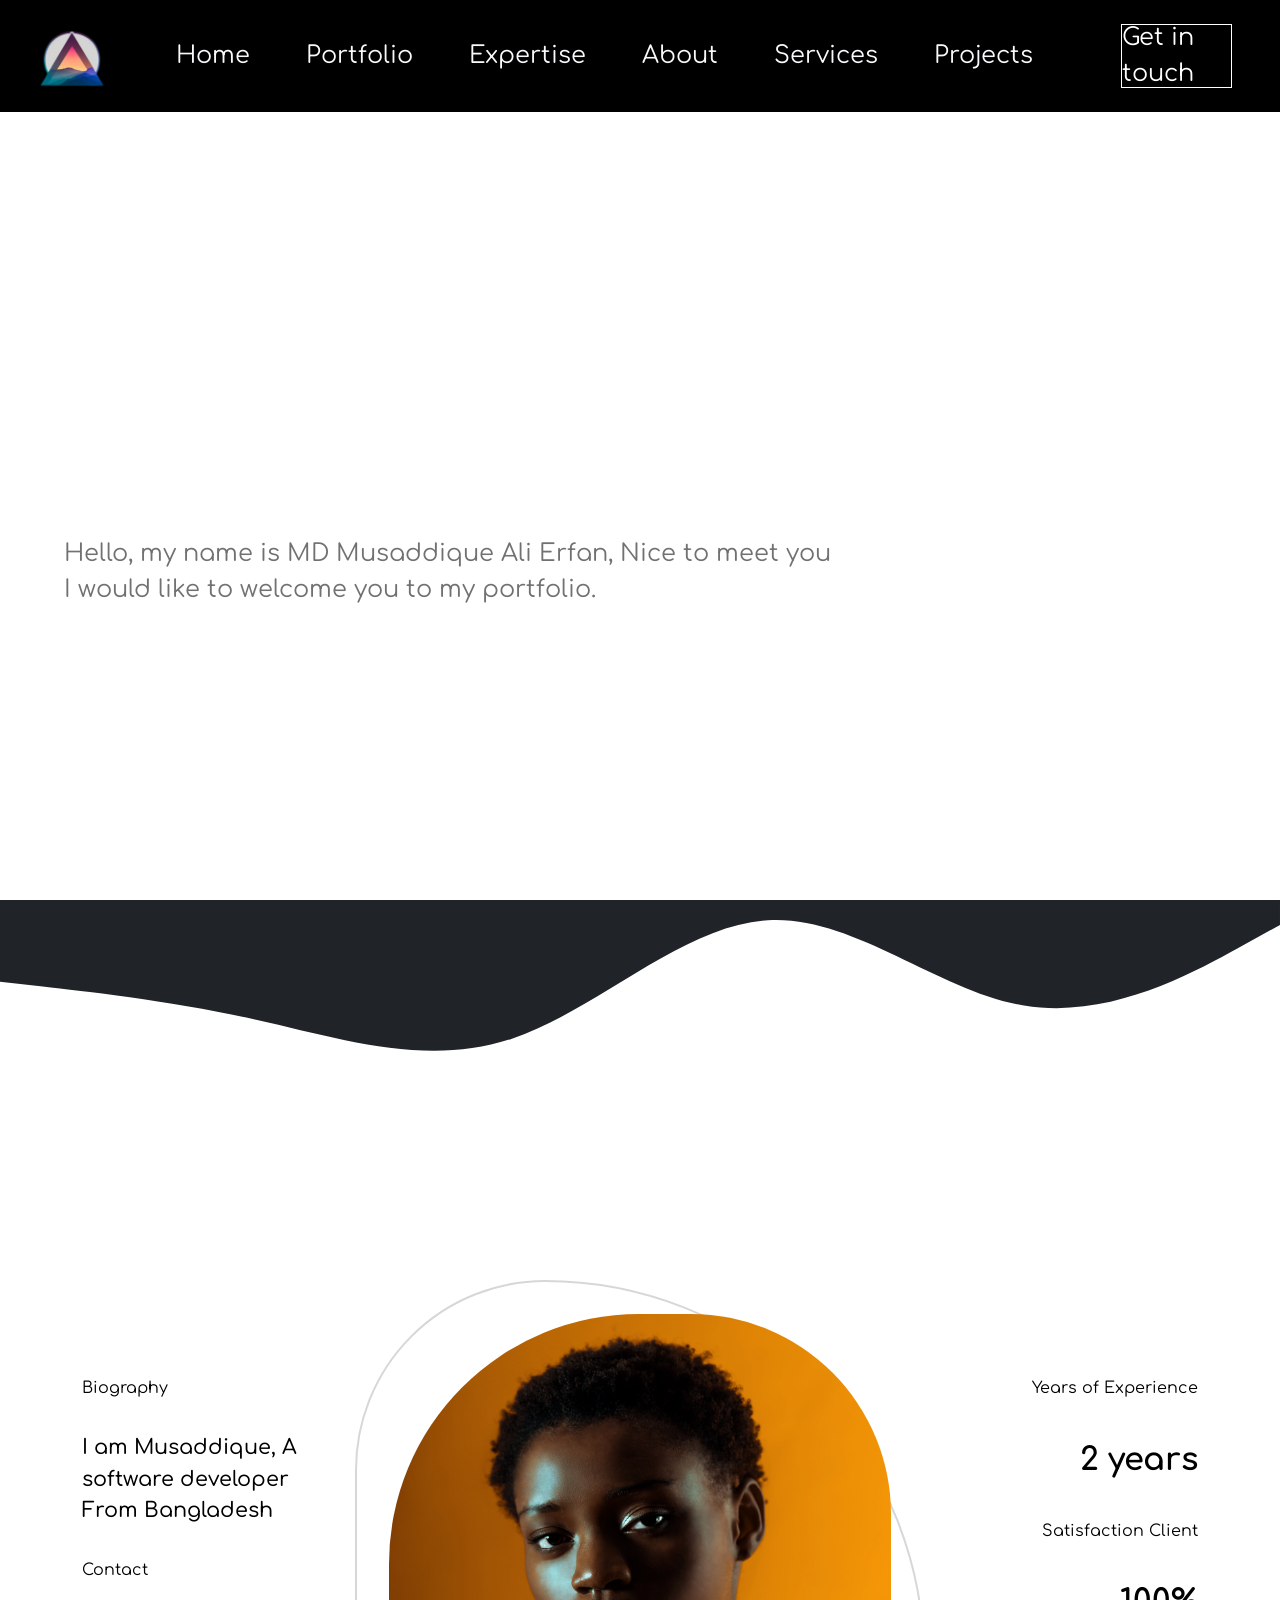
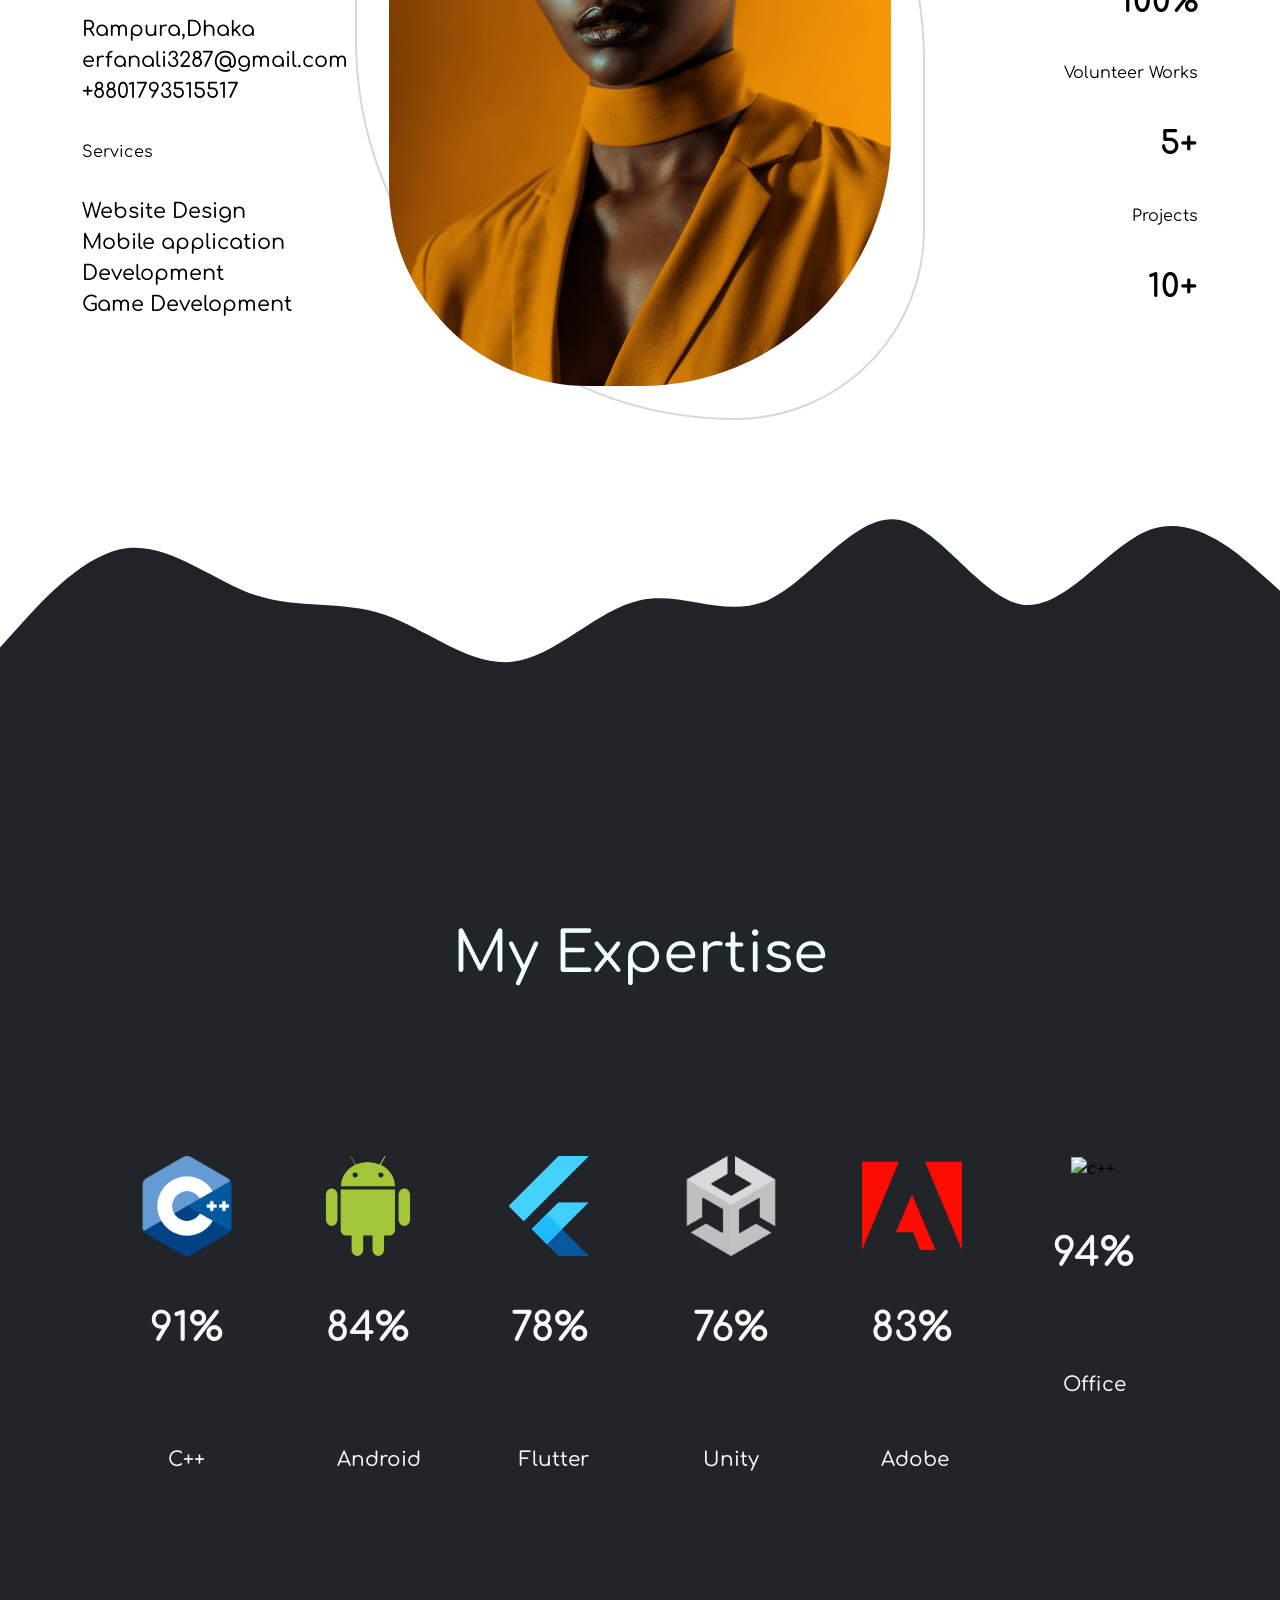
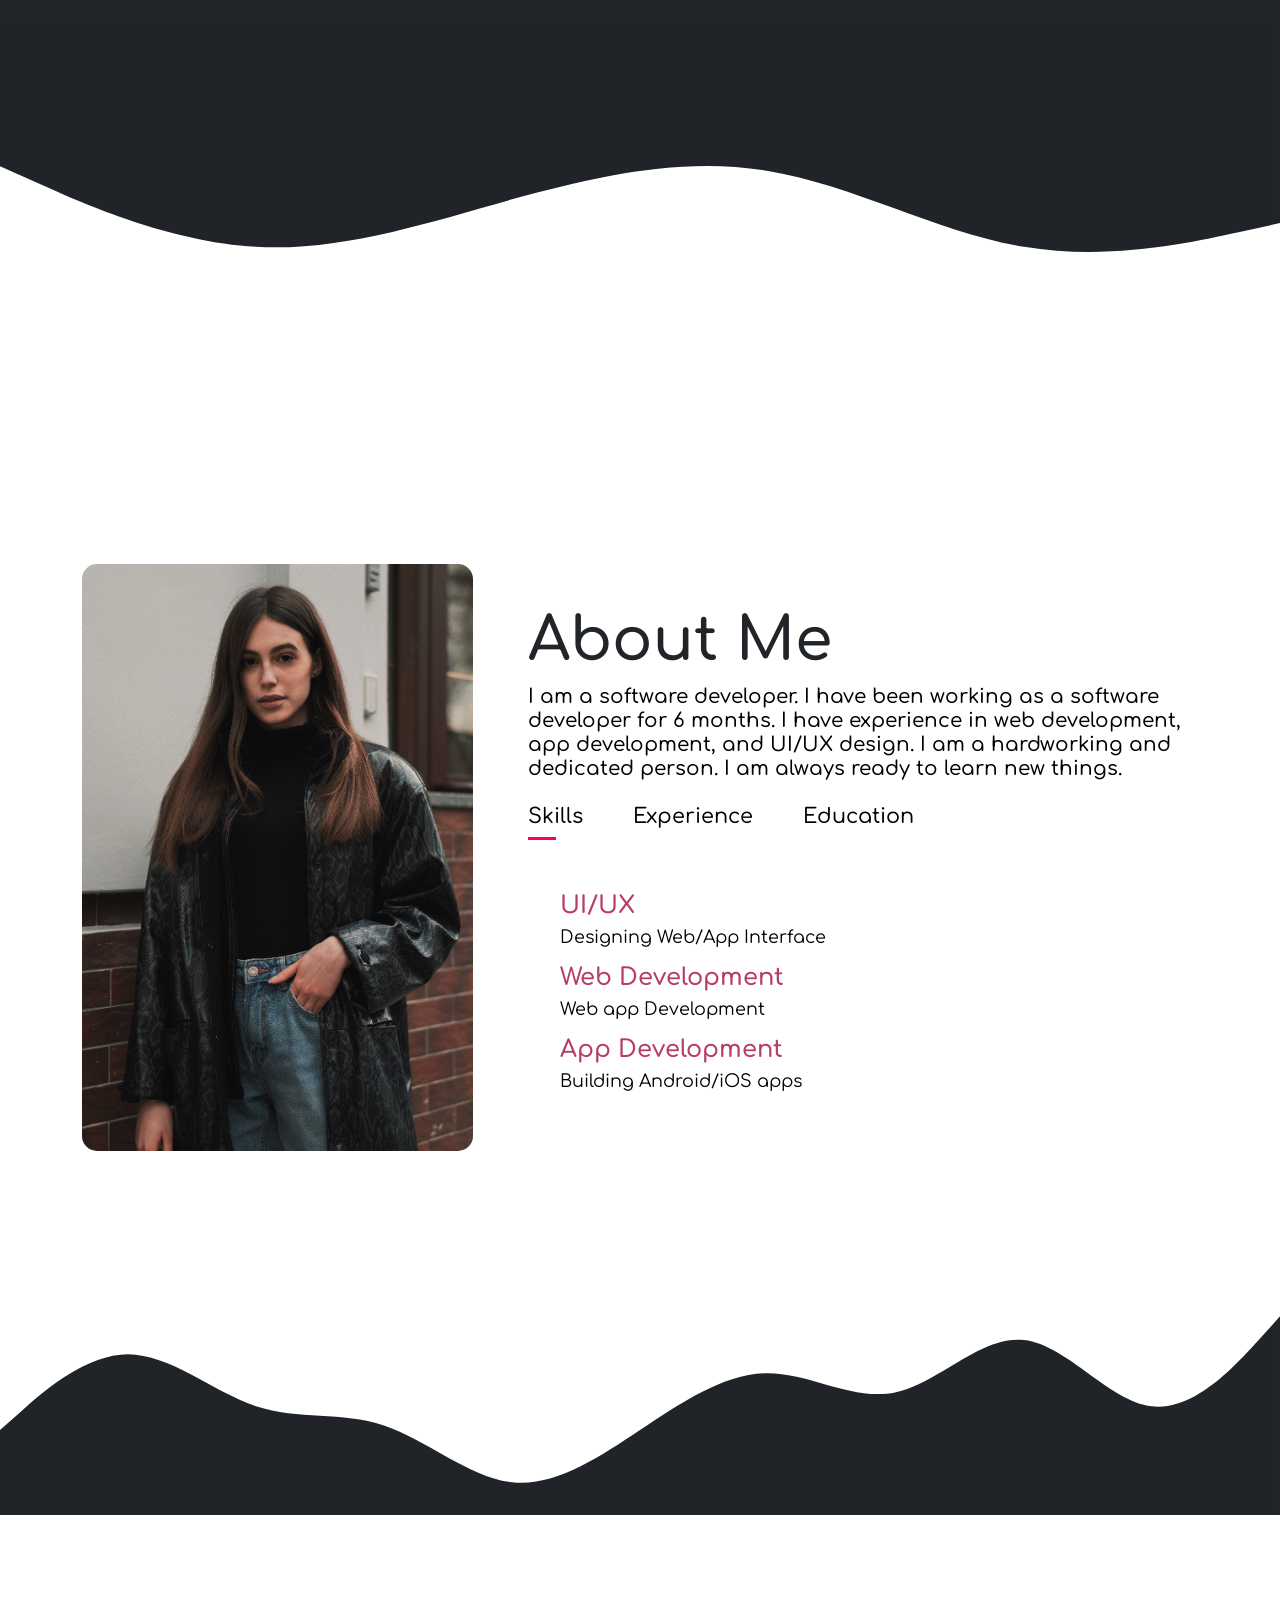
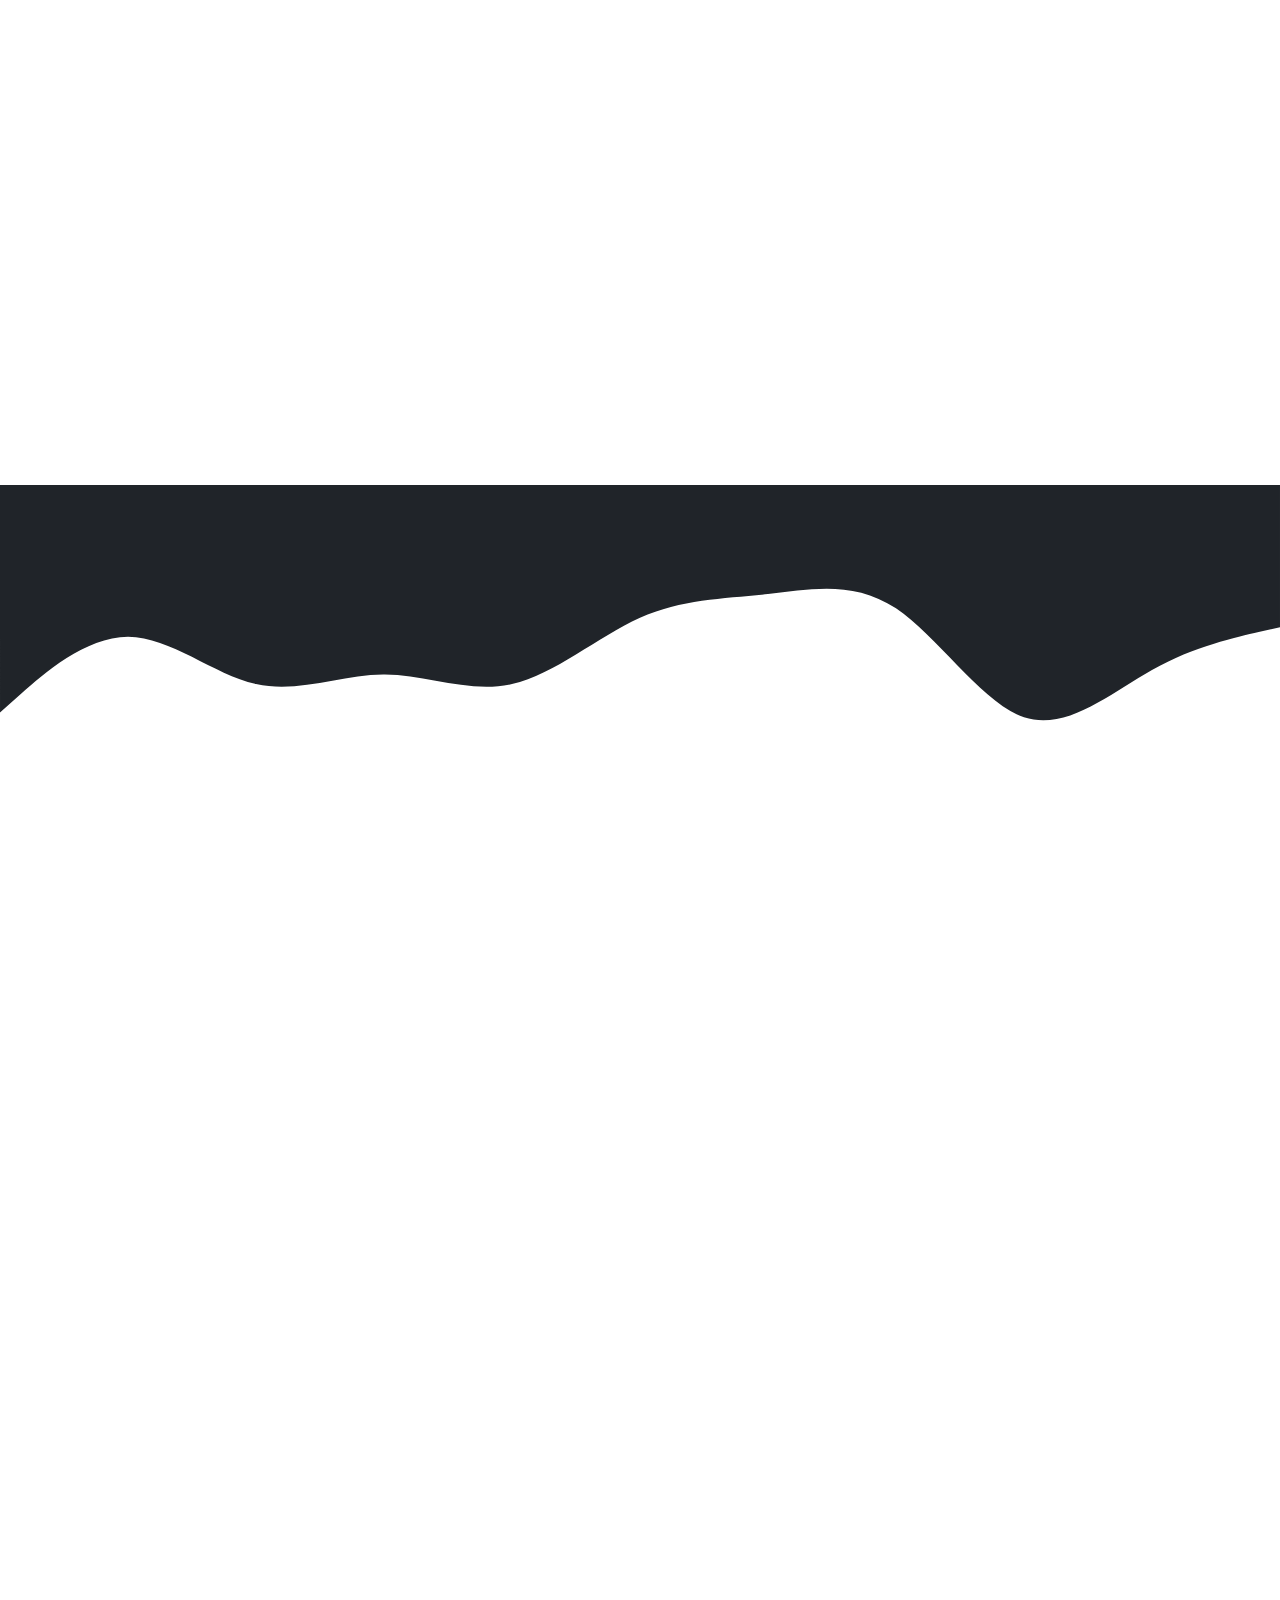
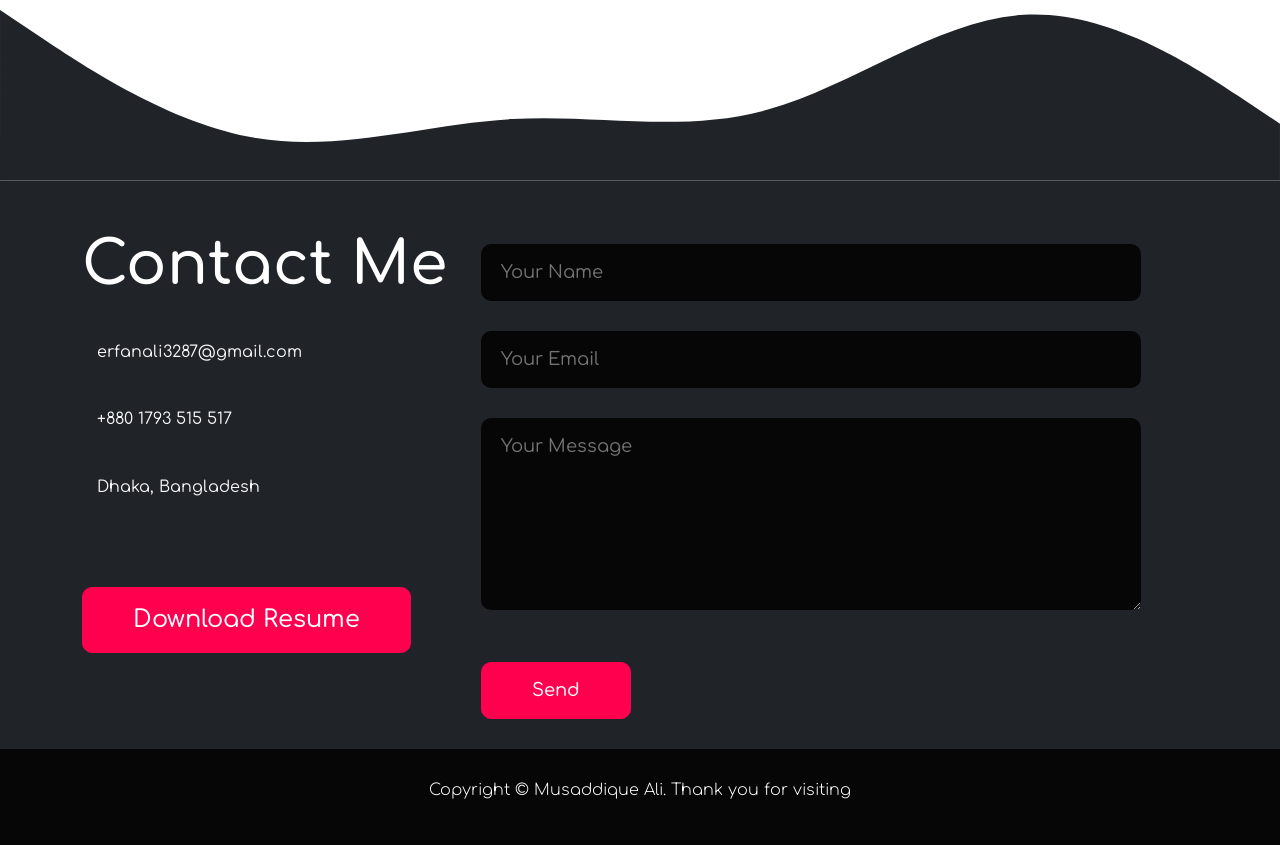
==== commit 57504a69: "Merge branch 'master' of https://github.com/MMALI3287/3.1" ====
--- a/SD/Resume/index.html
+++ b/SD/Resume/index.html
@@ -97,7 +97,7 @@
         <div class="sub">
           <p>
             Hello, my name is MD Musaddique Ali Erfan, Nice to meet you <br />
-            I would like to welcome you to my personal portfolio.
+            I would like to welcome you to my portfolio.
           </p>
         </div>
       </div>
